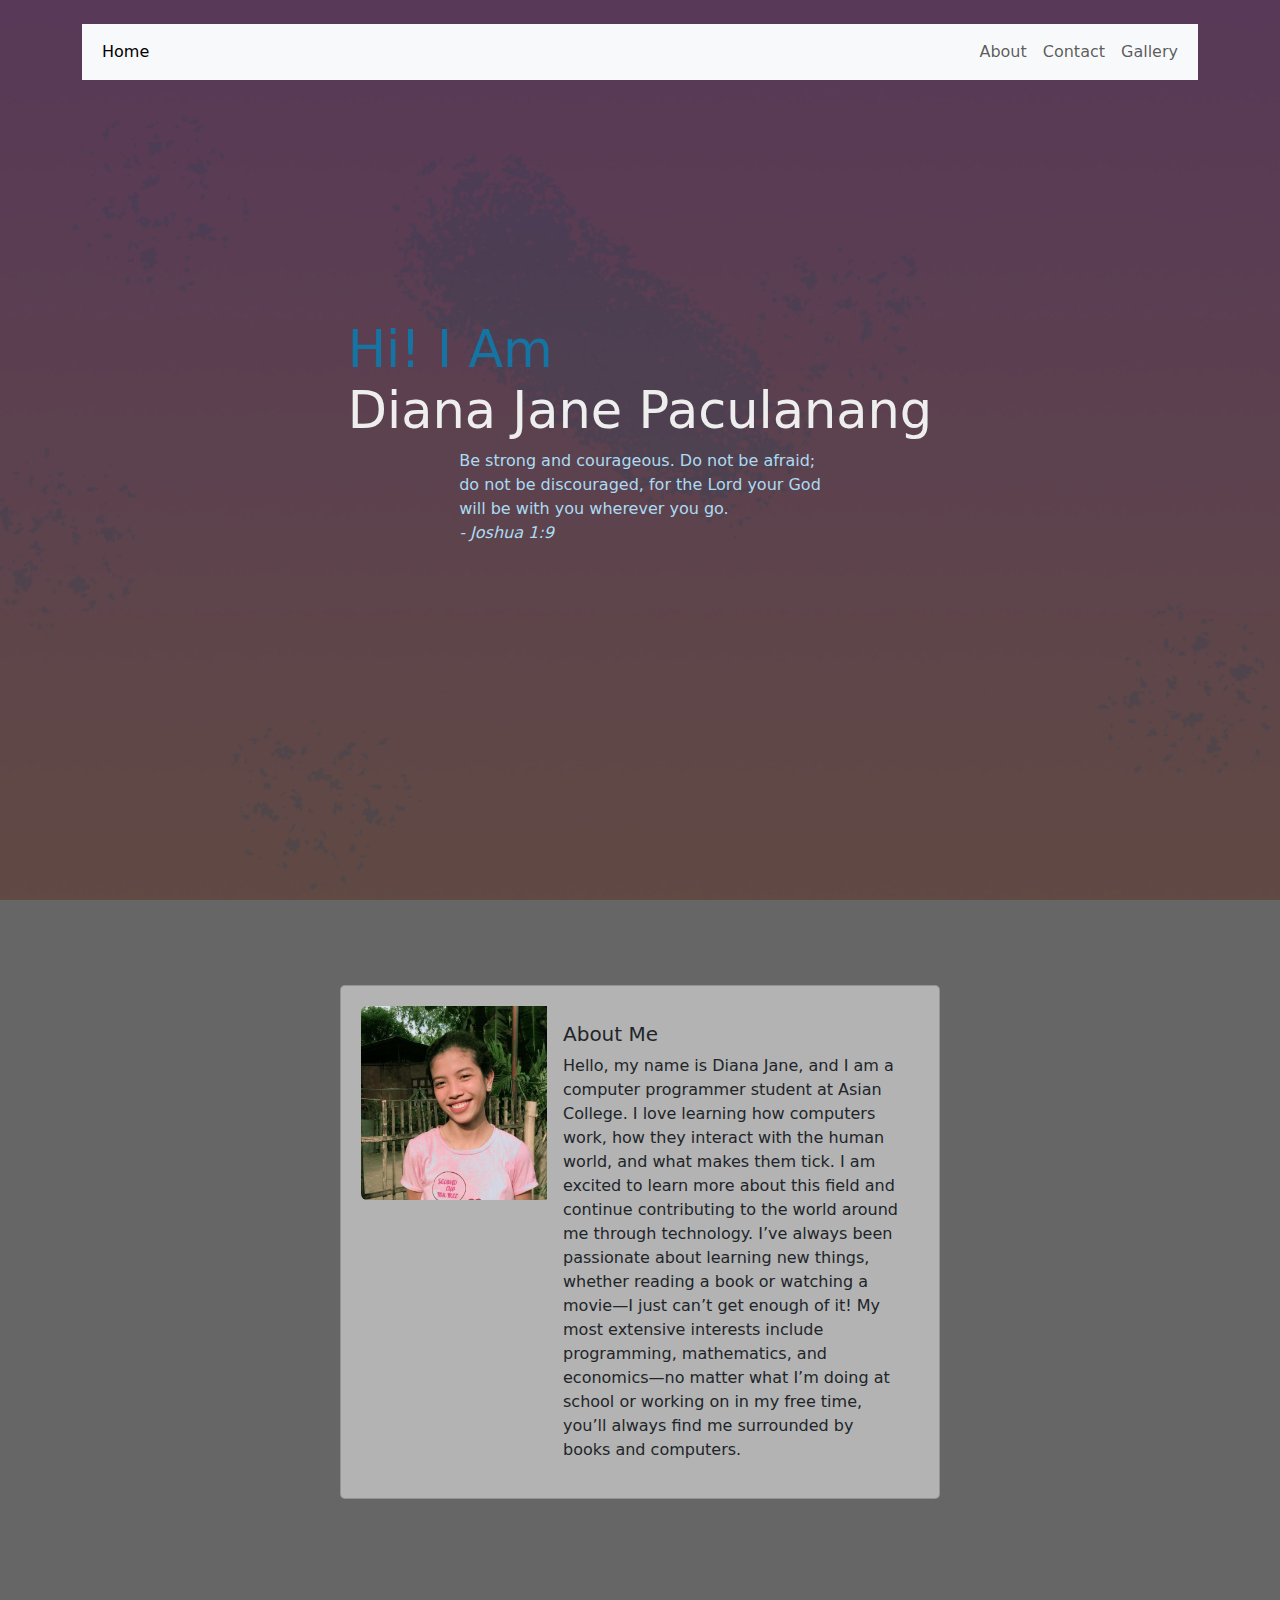
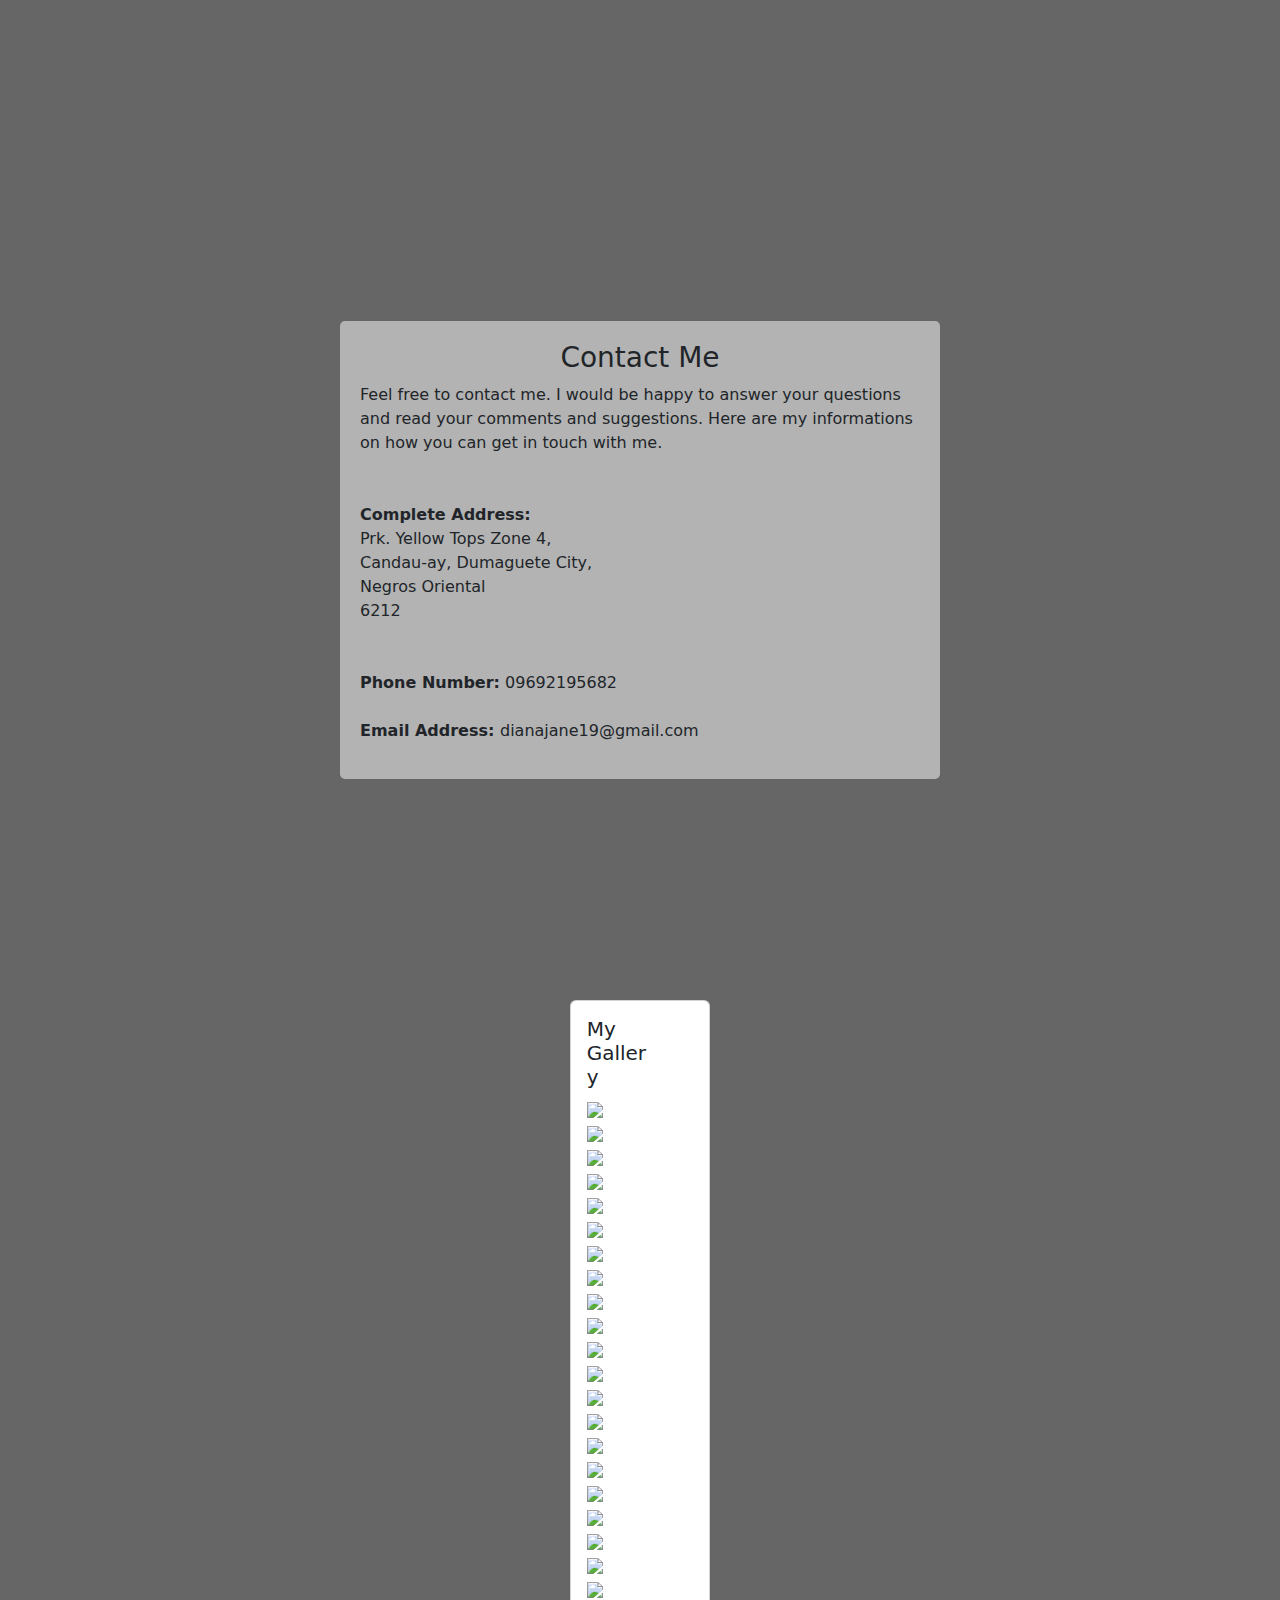
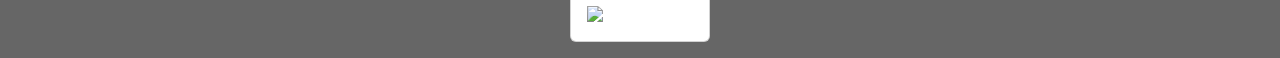
==== index.html @ 033ce465 "Add files via upload" ====
<!DOCTYPE html>
<html>
<head>
	<title></title>
	<link rel="stylesheet" href="https://cdn.jsdelivr.net/npm/bootstrap@5.3.0-alpha1/dist/css/bootstrap.min.css">
	<link rel="stylesheet"  href="style.css">

</head>
<body class="body-home">

	<div class="black-fill"><br />

		<div class="container">
			<nav class="navbar navbar-expand-lg bg-body-tertiary"
			id="homeNav">
  <div class="container-fluid">
    <div class="collapse navbar-collapse" id="navbarSupportedContent">
      <ul class="navbar-nav me-auto mb-2 mb-lg-0">
        <li class="nav-item">
          <a class="nav-link active" aria-current="page" href="index.html">Home</a>
        </li>
    </ul>
    <ul class="navbar-nav me-right mb-2 mb-lg-0">
		<li class="nav-item">
          <a class="nav-link" href="#about">About</a>
        </li>
		<li class="nav-item">
          <a class="nav-link" href="#contact">Contact</a>
        </li>
    	<li class="nav-item">
          <a class="nav-link" href="#gallery">Gallery</a>
        </li>
     
    </ul>

         
         </div>
  </div>
</nav>
<section class="welcome-text d-flex justify-content-center align-items-center flex-column ">
	
	<h4><n style="color:#1574a2;">Hi! I Am</n><br> Diana Jane Paculanang</h4>
	<p>Be strong and courageous. Do not be afraid; <br>do not be discouraged, for the Lord your God <br>will be with you wherever you go. <br> <i>- Joshua 1:9</i></p>
	
</section>

<section id="about" 
		class="d-flex justify-content-center align-items-center flex-column ">

				<div class="card mb-3 card-1" >
					  <div class="row g-0">
					    <div class="col-md-4">
					      <img src="d.jpg" class="img-fluid rounded-start" >
					    </div>
					    <div class="col-md-8">
					      <div class="card-body">
					        <h5 class="card-title">About Me</h5>
					        <p class="card-text">Hello, my name is Diana Jane, and I am a computer programmer student at Asian College.

I love learning how computers work, how they interact with the human world, and what makes them tick. I am excited to learn more about this field and continue contributing to the world around me through technology.

I’ve always been passionate about learning new things, whether reading a book or watching a movie—I just can’t get enough of it! My most extensive interests include programming, mathematics, and economics—no matter what I’m doing at school or working on in my free time, you’ll always find me surrounded by books and computers.</i></p>
					      
					      </div>
					    </div>
					  </div>
					</div>
	</section>

<section id="contact" 
	class="d-flex justify-content-center align-items-center flex-column ">

	<form>
		<h3>Contact Me</h3>
		<p1> Feel free to contact me. I would be happy to answer your questions and read your comments and suggestions. Here are my informations on how you can get in touch with me.<br> <br></p1>
		&nbsp;
		<br>

		<p><b>Complete Address: </b><br>Prk. Yellow Tops Zone 4,<br>Candau-ay, Dumaguete City,<br> Negros Oriental<br> 6212<br> <br>
<br><b>Phone Number:</b> 09692195682<br><br>
<b>Email Address: </b>dianajane19@gmail.com</p>
			  
	</form>
	
</section>



<section id="gallery" 
		class="d-flex justify-content-center align-items-center flex-column ">

				<div class="card mb-3 card-1" >
					  <div class="row g-0">
					    <div class="col-md-8">
					      <div class="card-body">
					        <h5 class="card-title">My Gallery</h5>
					        <div class="image">
          <img src="p1.jpg">
        </div>

        <div class="image">
          <img src="p1.jpg">
        </div>

        <div class="image">
          <img src="p2.jpg">
        </div>

        <div class="image">
          <img src="p3.jpg">
        </div>

        <div class="image">
          <img src="p4.jpg">
        </div>

        <div class="image">
          <img src="p5.jpg">
        </div>

        <div class="image">
          <img src="p6.jpg">
        </div>


        <div class="image">
          <img src="p7.jpg">
        </div>

        <div class="image">
          <img src="p8.jpg">
        </div>

        <div class="image">
          <img src="p9.jpg">
        </div>


        <div class="image">
          <img src="p10.jpg">
        </div>

        <div class="image">
          <img src="p11.jpg">
        </div>

        <div class="image">
          <img src="p12.jpg">
        </div>

        <div class="image">
          <img src="p13.jpg">
        </div>

        <div class="image">
          <img src="p14.jpg">
        </div>

        <div class="image">
          <img src="p15.jpg">
        </div>

        <div class="image">
          <img src="p16.jpg">
        </div>

        <div class="image">
          <img src="p17.jpg">
        </div>

        <div class="image">
          <img src="p18.jpg">
        </div>

        <div class="image">
          <img src="p19.jpg">
        </div>

        <div class="image">
          <img src="p20.jpg">
        </div>

        <div class="image">
          <img src="p21.jpg">
        </div>
					      
					      </div>
					    </div>
					  </div>
					</div>
	</section>




	
		</div>
		
	</div>
	<script src="	https://cdn.jsdelivr.net/npm/bootstrap@5.3.0-alpha1/dist/js/bootstrap.bundle.min.js"></script>

</body>
</html>
---- style.css ----
.body-home , .body-login{
	background-image: url('diane.png');
	background-size: cover ;
	background-attachment: fixed;
}
.black-fill{
	background: rgba(0,0,0, 0.6);
	min-height: 100vh;
}
#homeNav {
	background-color:#023952;

}
.welcome-text{
	min-height: 80vh;
	border-radius: 10px;
}
.welcome-text img{
	width: 200px;

}
.welcome-text h4{
	color: #eee;
	font-size: 51px;
}

.welcome-text p{
	color:#Abdbf2;
	margin-left: 0px;
}
#about{
	min-height: 100vh;
}

#about .card-1 {
max-width: 600px;
width: 90%;
background: rgba(255,255,255, 0.5) ;
padding: 20px;
border-radius: 5px;

}
#contact{
	min-height: 100vh;
}
#contact form{
	max-width: 600px;
	width:90%;
	background: rgba(255,255,255, 0.5) ;
	padding: 20px;
	border-radius: 5px;

}
#contact form h3{
	text-align: center;
}
textarea{
	resize: none;
}
.login{
max-width: 500px;
width: 90%;
background: rgba(255,255,255, 0.5) ;
padding: 10px;
border-radius: 10px;
}
.login h3{
	text-align: center;
	font-size: 50px;
}

.w-450 {
	width: 450px;
}
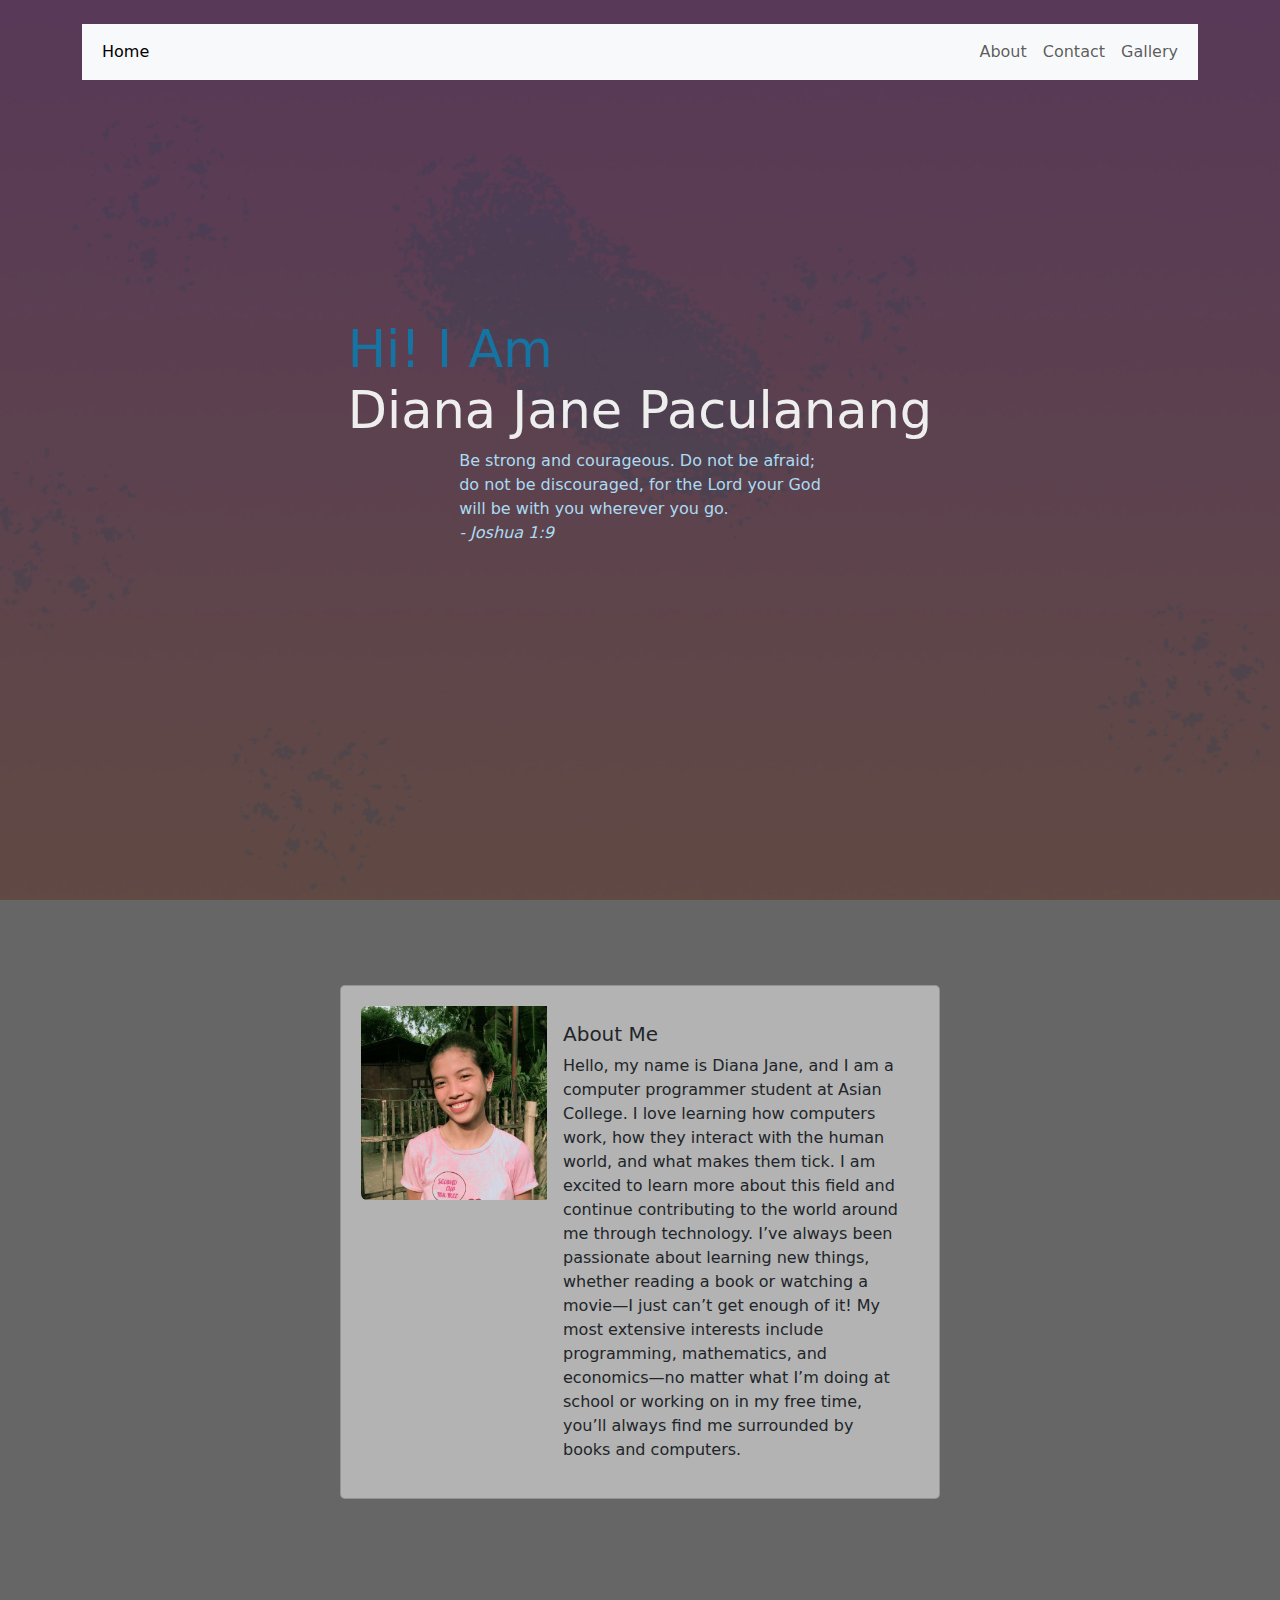
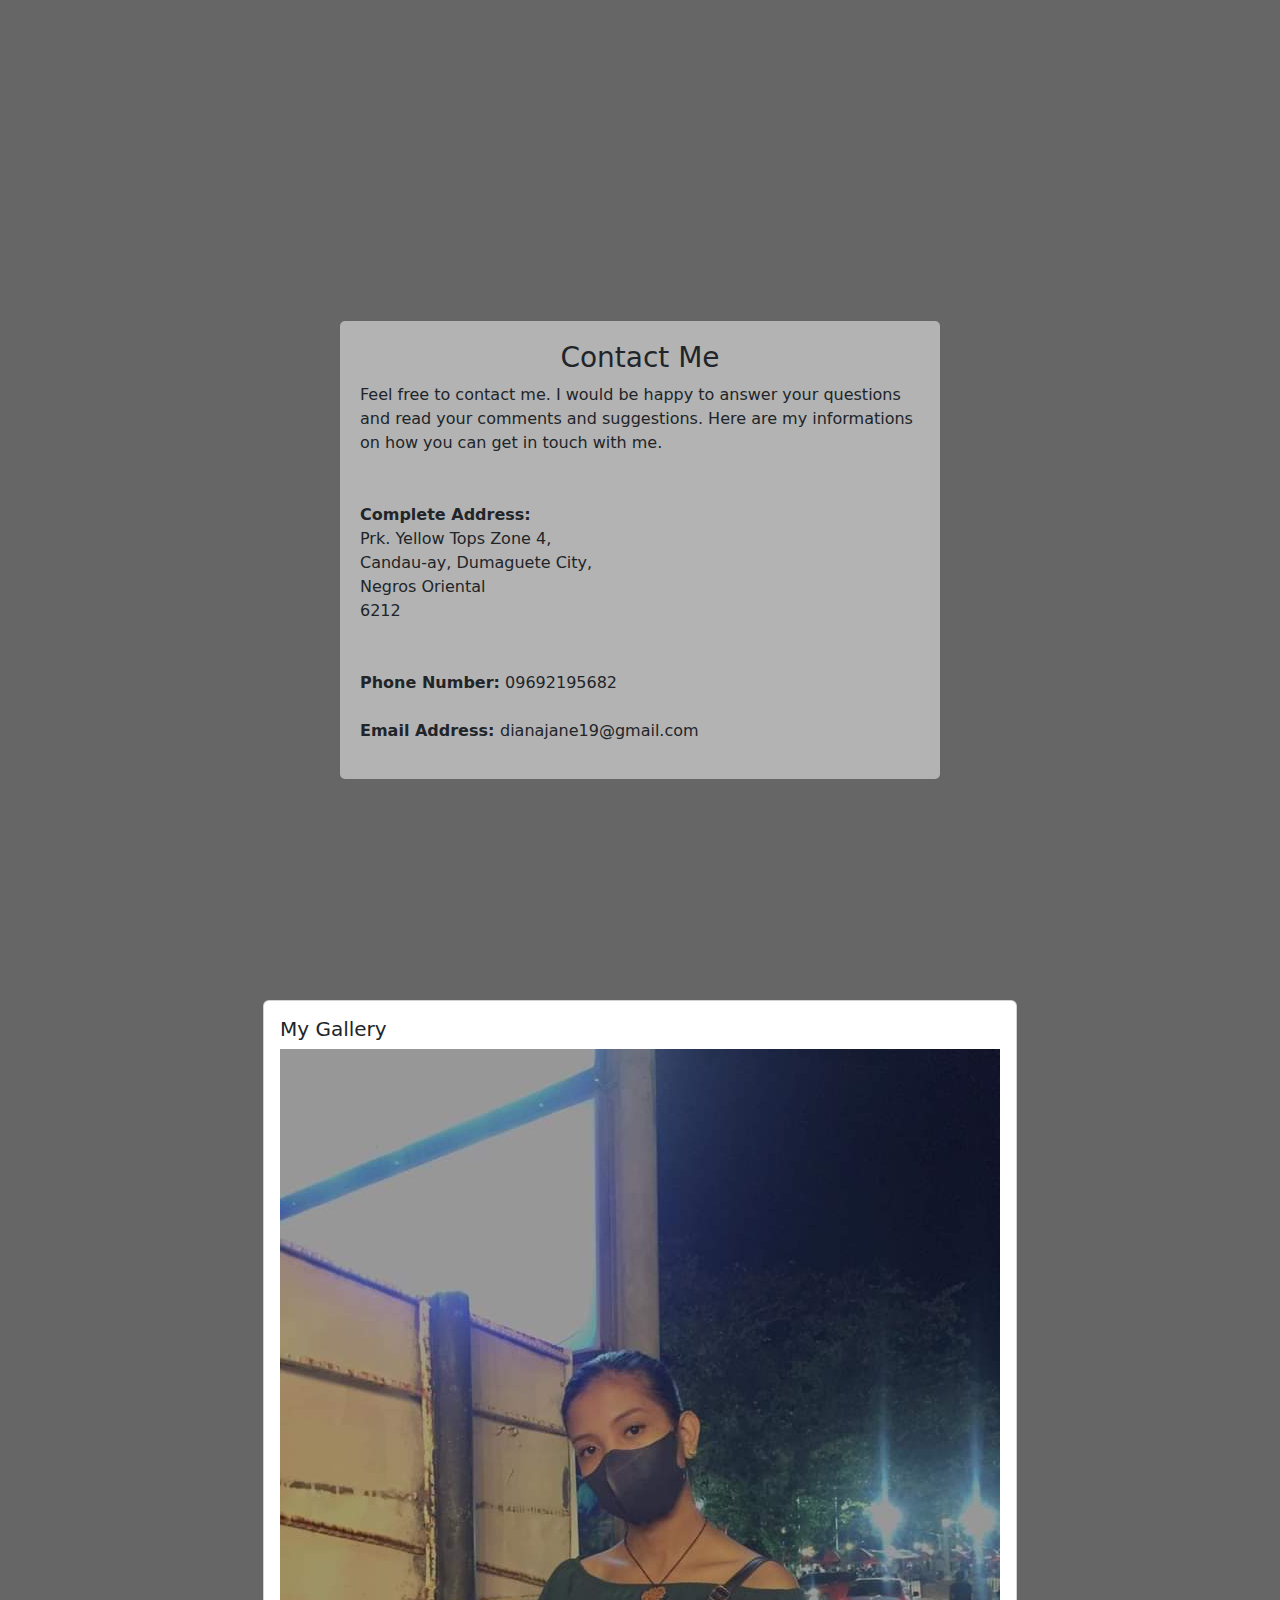
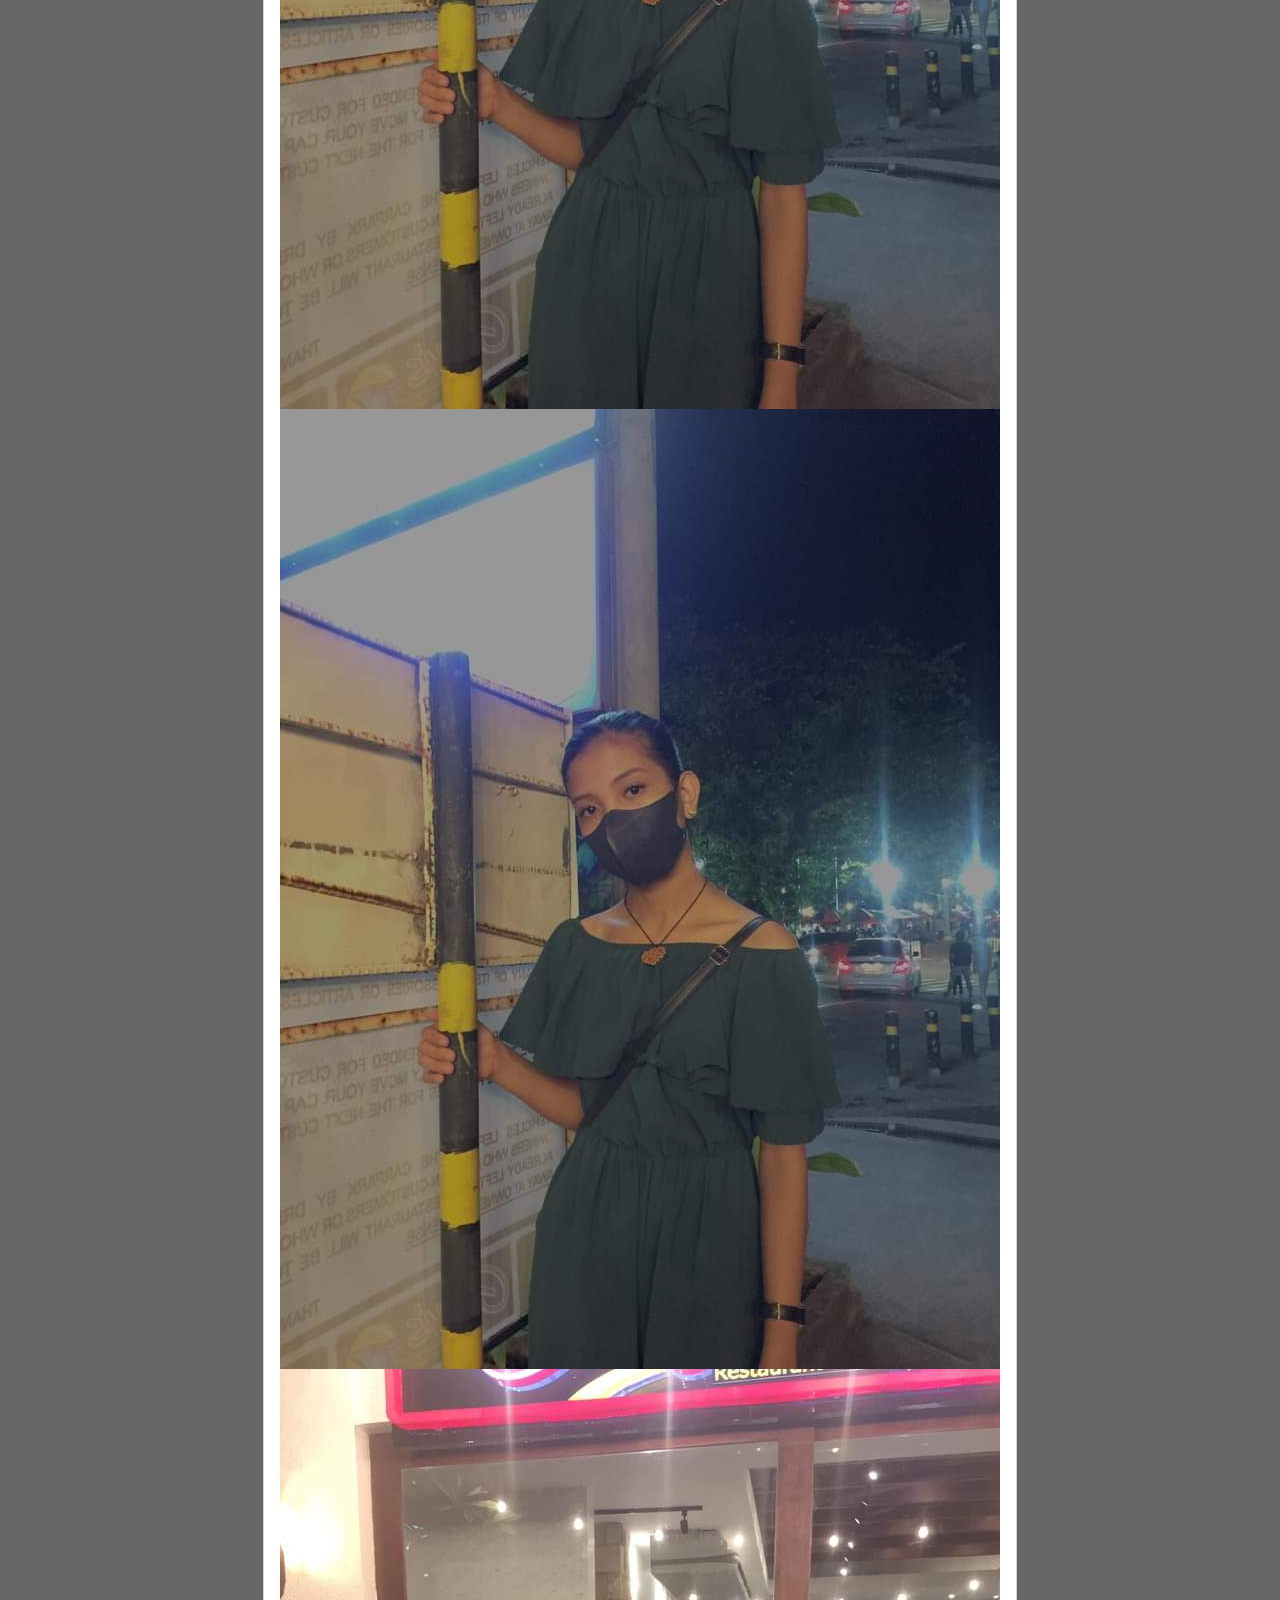
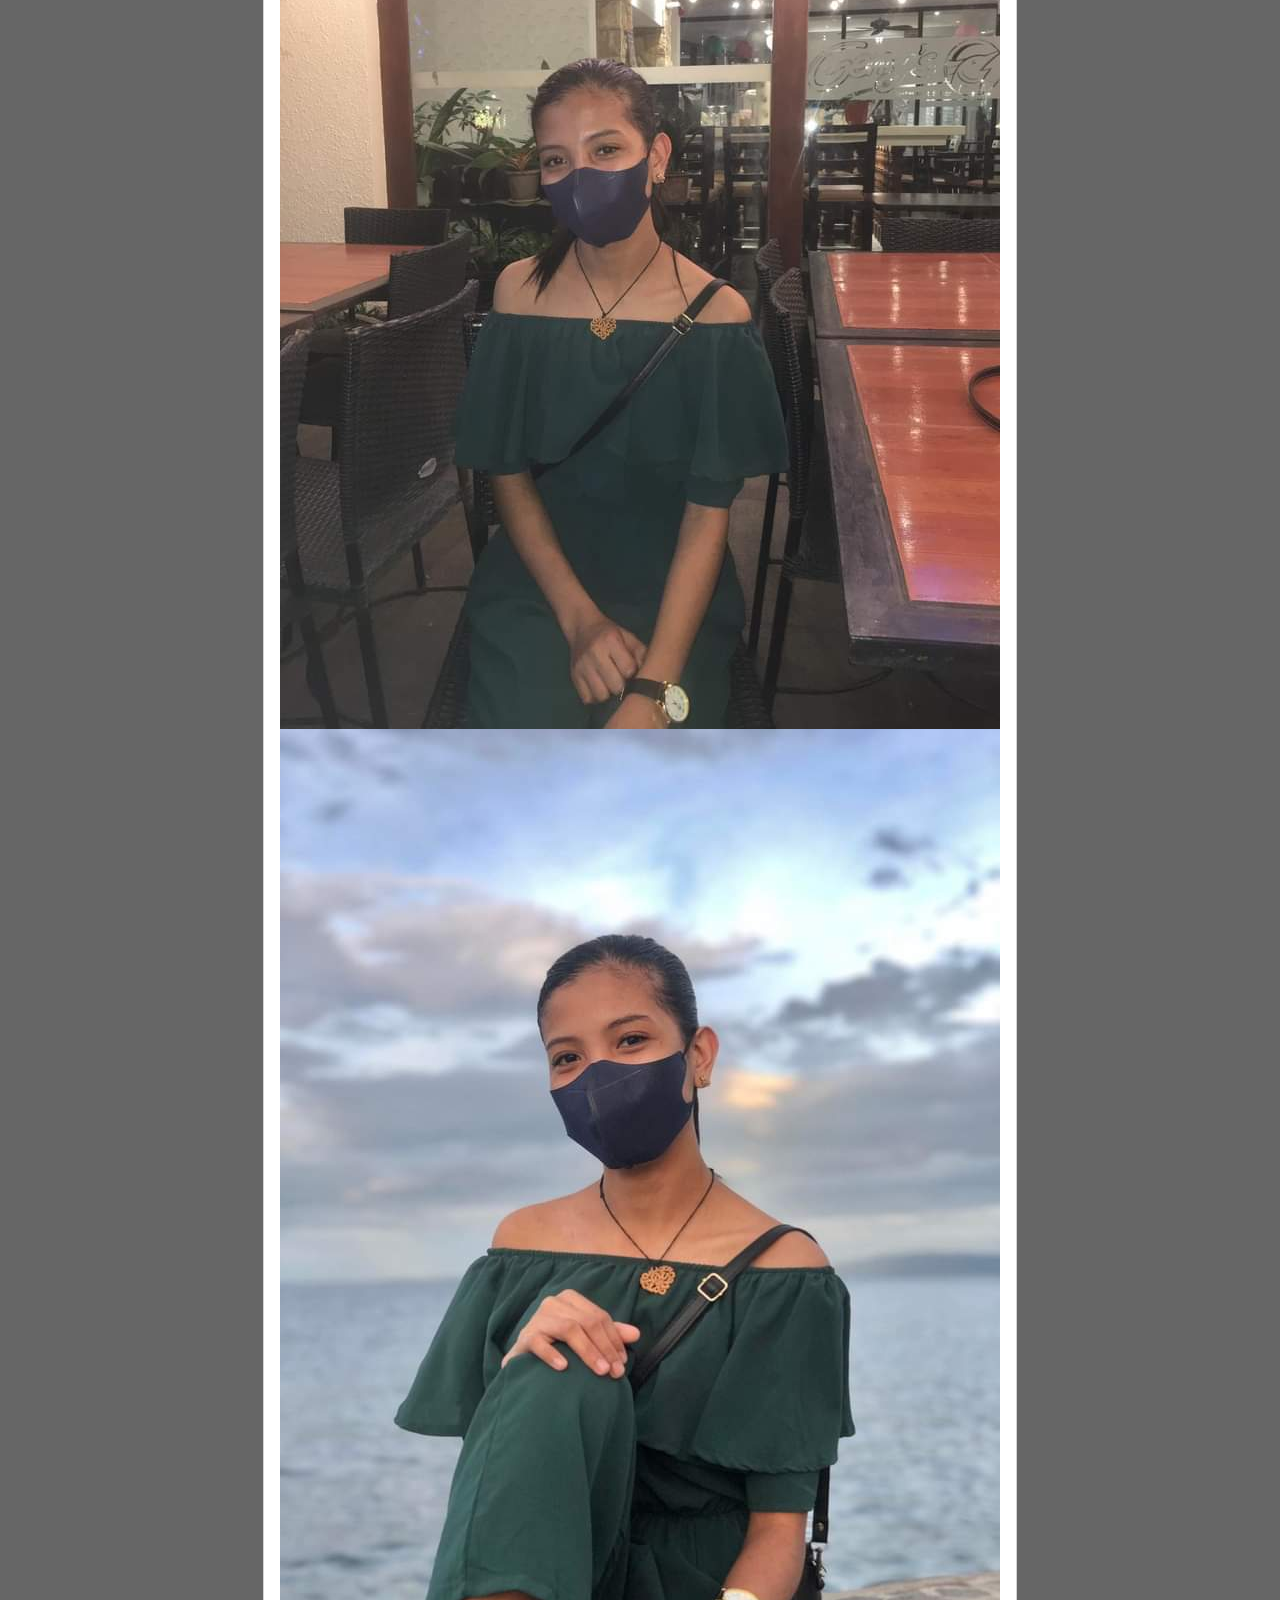
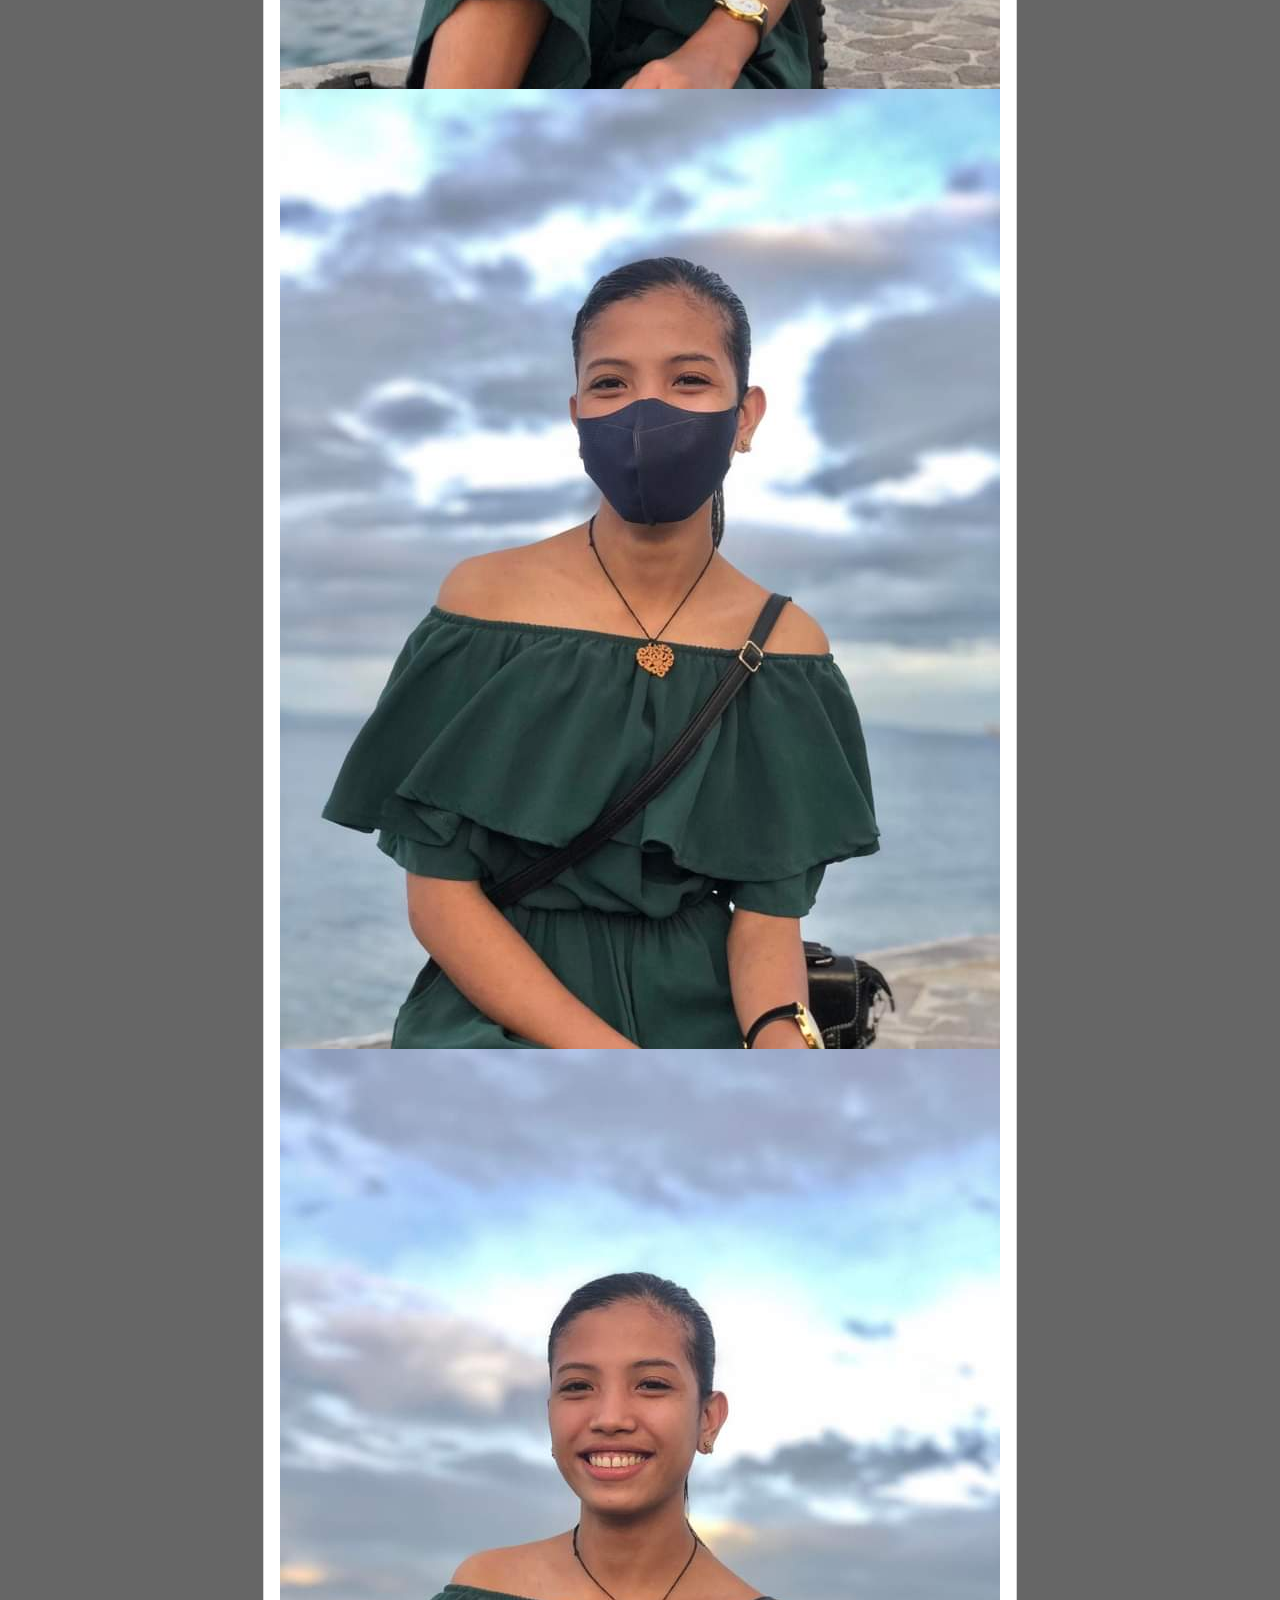
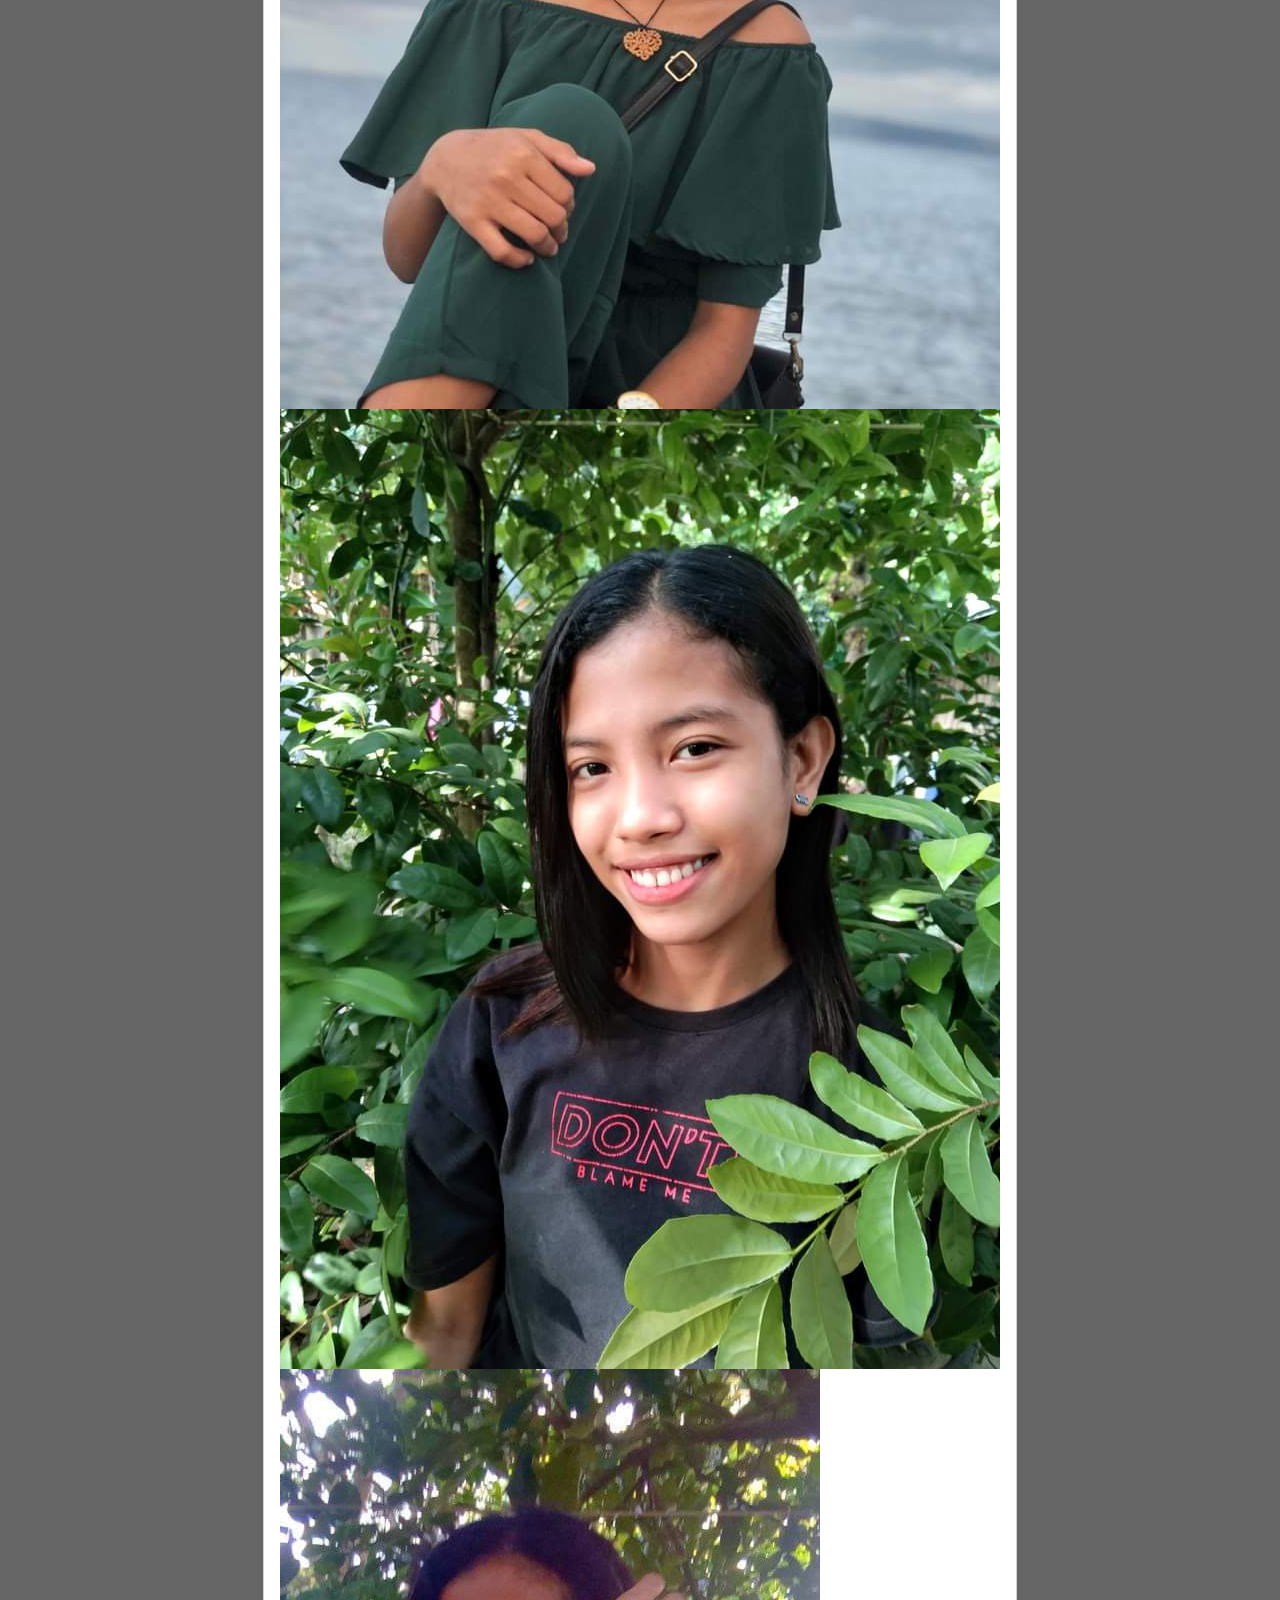
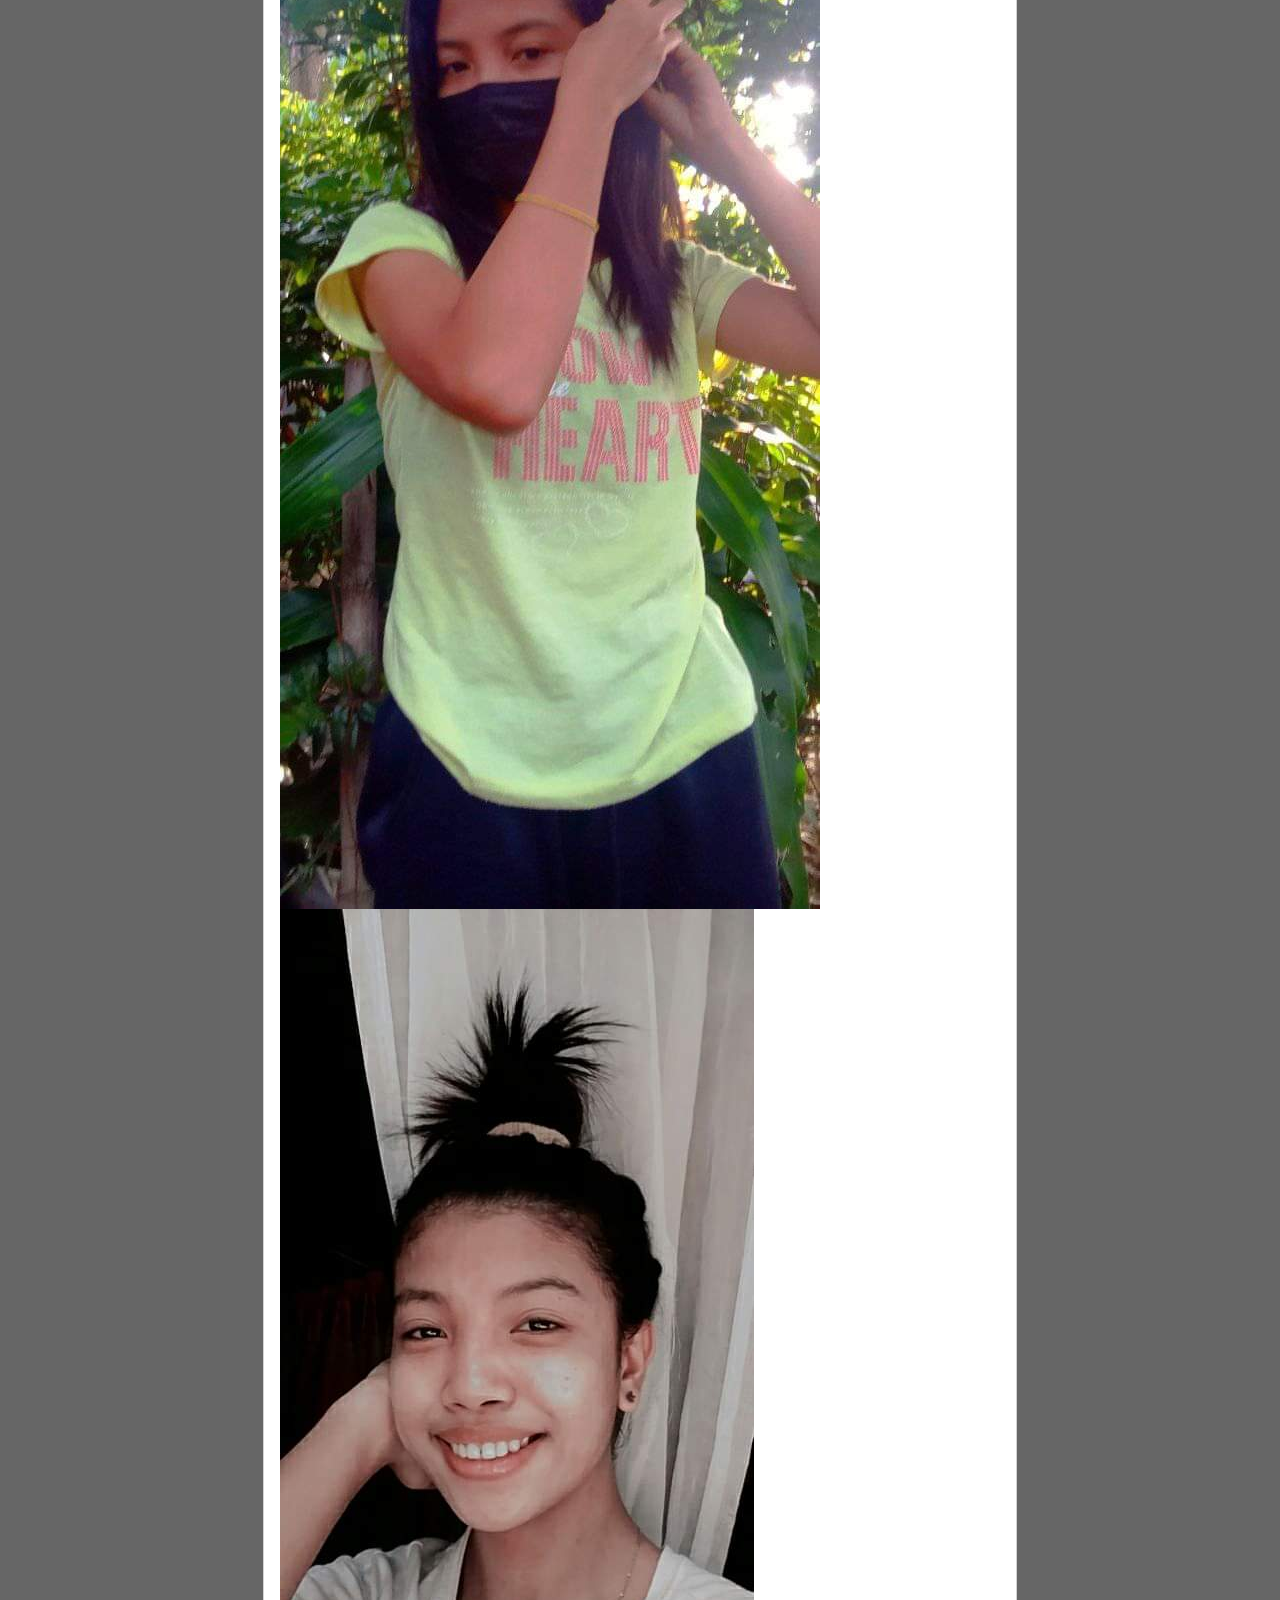
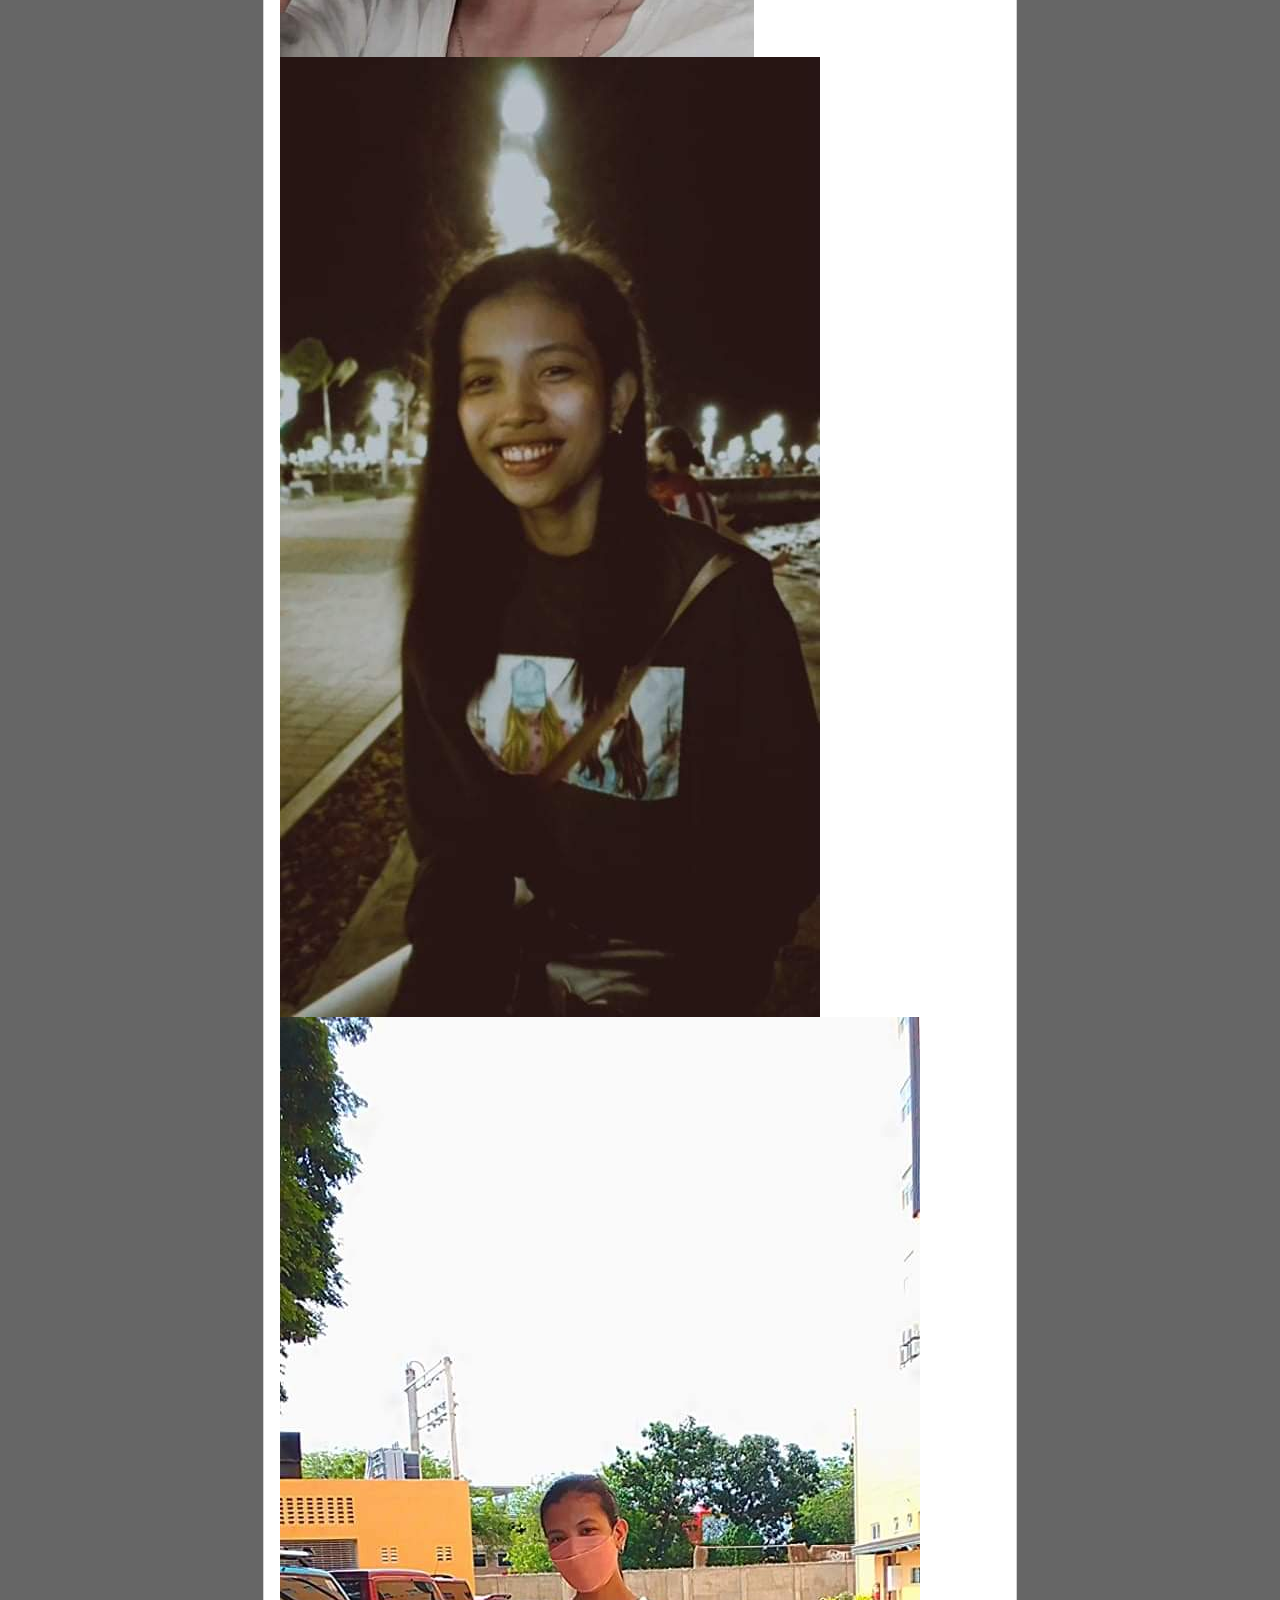
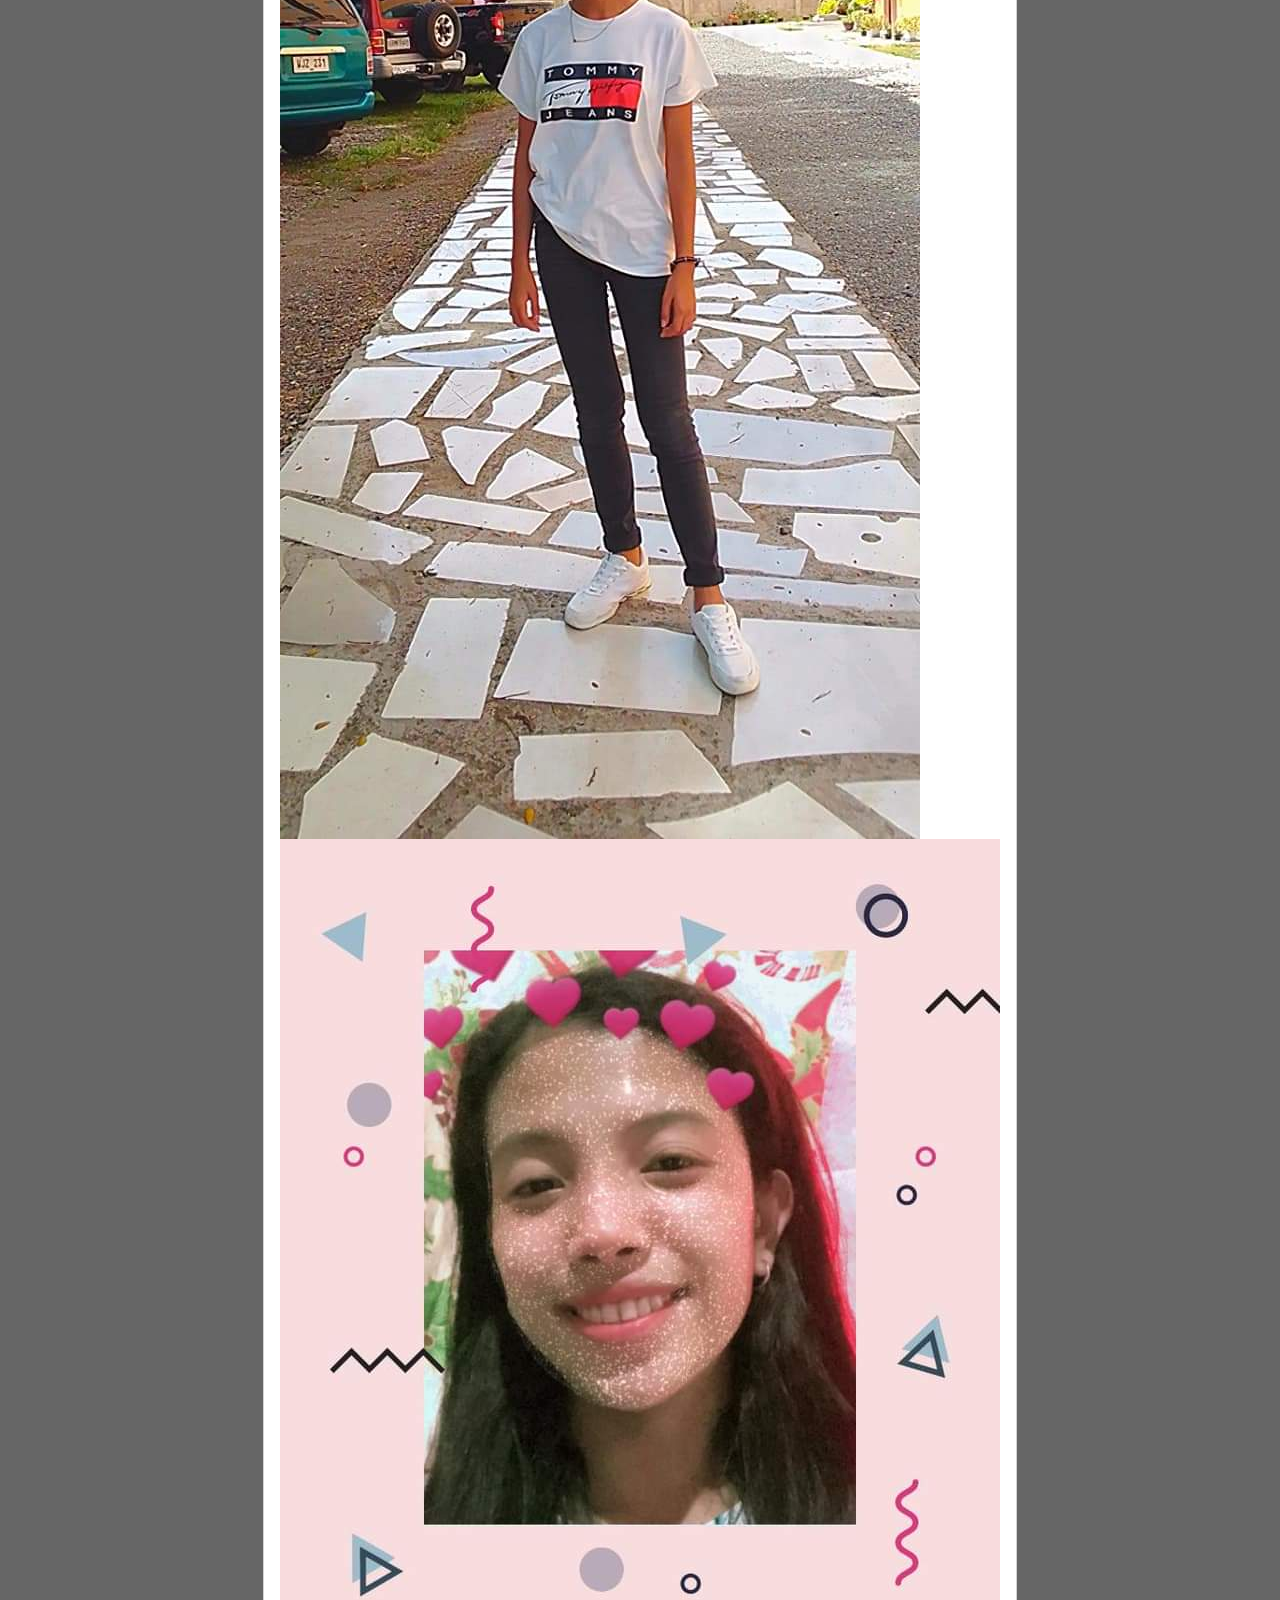
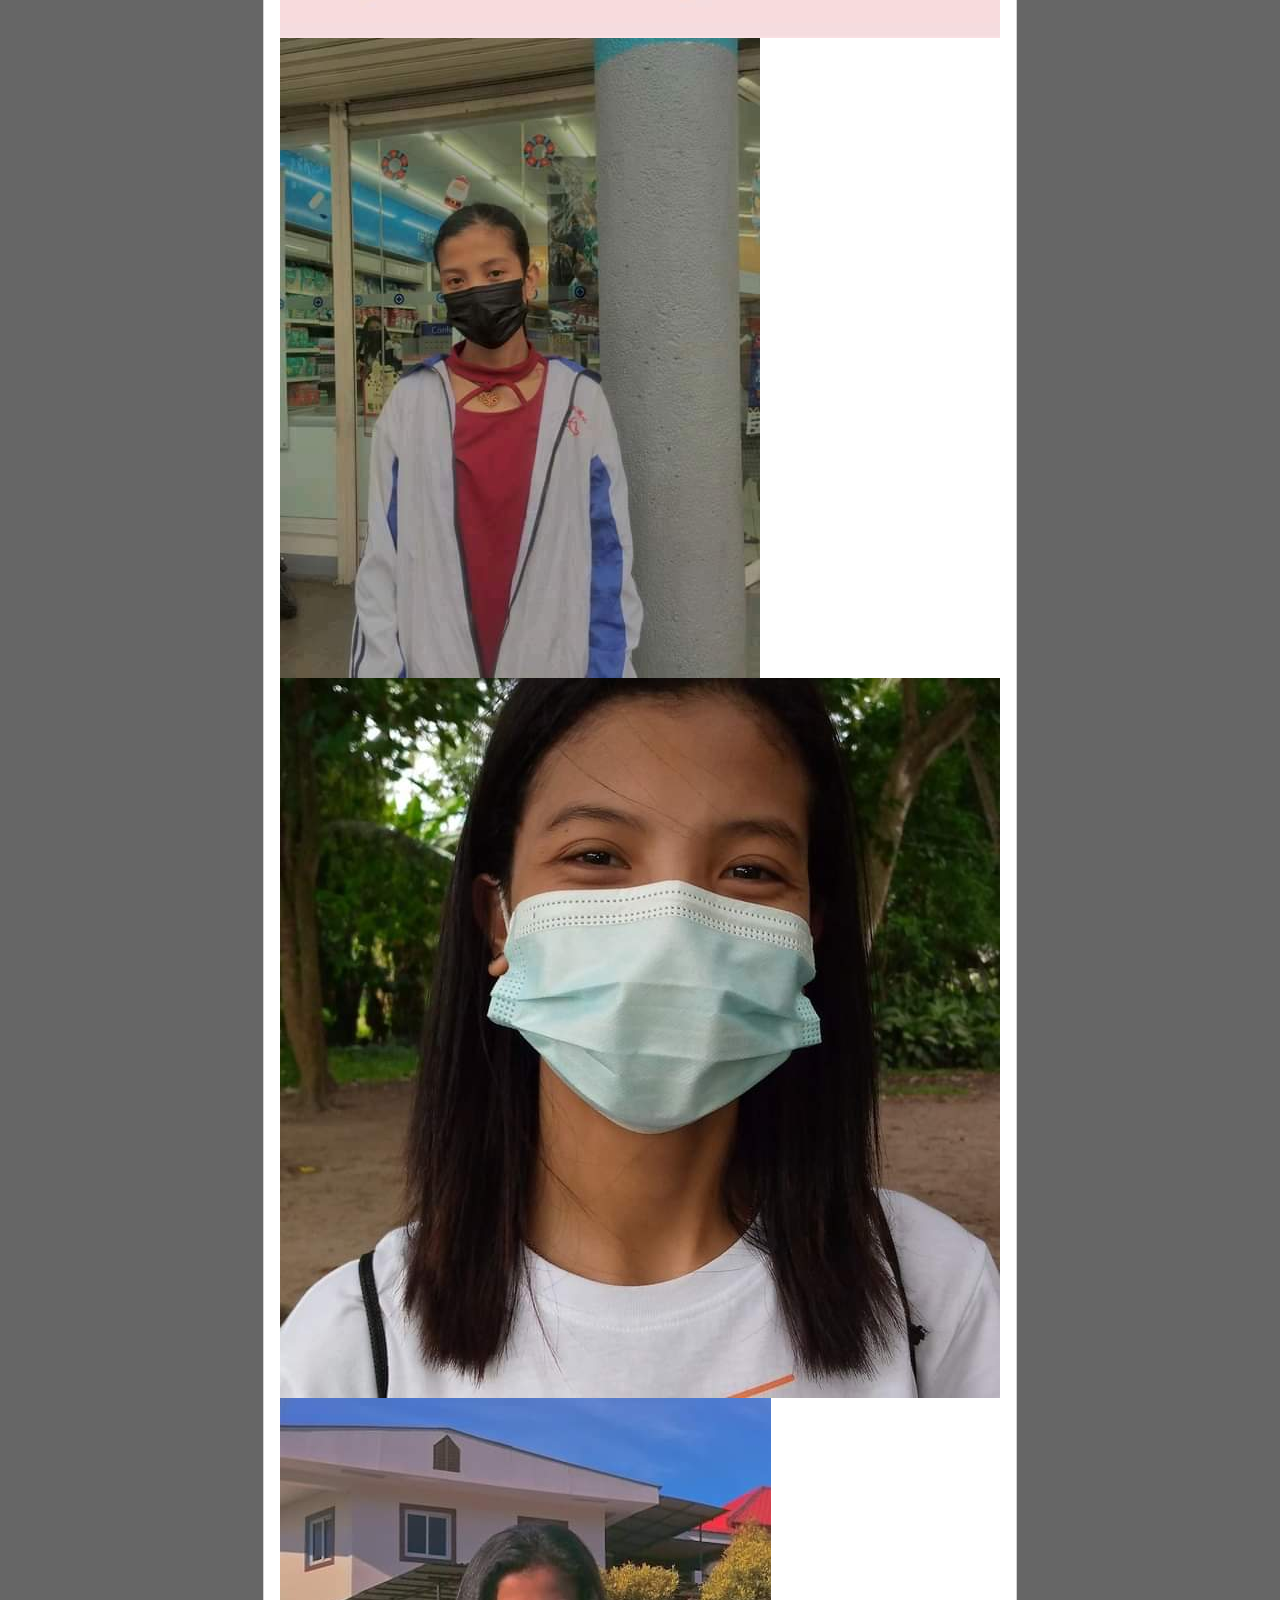
==== commit 23bf75c3: "Add files via upload" ====
--- a/index.html
+++ b/index.html
@@ -95,93 +95,93 @@
 					      <div class="card-body">
 					        <h5 class="card-title">My Gallery</h5>
 					        <div class="image">
-          <img src="p1.jpg">
-        </div>
-
-        <div class="image">
-          <img src="p1.jpg">
-        </div>
-
-        <div class="image">
-          <img src="p2.jpg">
-        </div>
-
-        <div class="image">
-          <img src="p3.jpg">
-        </div>
-
-        <div class="image">
-          <img src="p4.jpg">
-        </div>
-
-        <div class="image">
-          <img src="p5.jpg">
-        </div>
-
-        <div class="image">
-          <img src="p6.jpg">
-        </div>
-
-
-        <div class="image">
-          <img src="p7.jpg">
-        </div>
-
-        <div class="image">
-          <img src="p8.jpg">
-        </div>
-
-        <div class="image">
-          <img src="p9.jpg">
-        </div>
-
-
-        <div class="image">
-          <img src="p10.jpg">
-        </div>
-
-        <div class="image">
-          <img src="p11.jpg">
-        </div>
-
-        <div class="image">
-          <img src="p12.jpg">
-        </div>
-
-        <div class="image">
-          <img src="p13.jpg">
-        </div>
-
-        <div class="image">
-          <img src="p14.jpg">
-        </div>
-
-        <div class="image">
-          <img src="p15.jpg">
-        </div>
-
-        <div class="image">
-          <img src="p16.jpg">
-        </div>
-
-        <div class="image">
-          <img src="p17.jpg">
-        </div>
-
-        <div class="image">
-          <img src="p18.jpg">
-        </div>
-
-        <div class="image">
-          <img src="p19.jpg">
-        </div>
-
-        <div class="image">
-          <img src="p20.jpg">
-        </div>
-
-        <div class="image">
-          <img src="p21.jpg">
+          <img src="P1.jpg">
+        </div>
+
+        <div class="image">
+          <img src="P1.jpg">
+        </div>
+
+        <div class="image">
+          <img src="P2.jpg">
+        </div>
+
+        <div class="image">
+          <img src="P3.jpg">
+        </div>
+
+        <div class="image">
+          <img src="P4.jpg">
+        </div>
+
+        <div class="image">
+          <img src="P5.jpg">
+        </div>
+
+        <div class="image">
+          <img src="P6.jpg">
+        </div>
+
+
+        <div class="image">
+          <img src="P7.jpg">
+        </div>
+
+        <div class="image">
+          <img src="P8.jpg">
+        </div>
+
+        <div class="image">
+          <img src="P9.jpg">
+        </div>
+
+
+        <div class="image">
+          <img src="P10.jpg">
+        </div>
+
+        <div class="image">
+          <img src="P11.jpg">
+        </div>
+
+        <div class="image">
+          <img src="P12.jpg">
+        </div>
+
+        <div class="image">
+          <img src="P13.jpg">
+        </div>
+
+        <div class="image">
+          <img src="P14.jpg">
+        </div>
+
+        <div class="image">
+          <img src="P15.jpg">
+        </div>
+
+        <div class="image">
+          <img src="P16.jpg">
+        </div>
+
+        <div class="image">
+          <img src="P17.jpg">
+        </div>
+
+        <div class="image">
+          <img src="P18.jpg">
+        </div>
+
+        <div class="image">
+          <img src="P19.jpg">
+        </div>
+
+        <div class="image">
+          <img src="P20.jpg">
+        </div>
+
+        <div class="image">
+          <img src="P21.jpg">
         </div>
 					      
 					      </div>
@@ -200,4 +200,4 @@
 	<script src="	https://cdn.jsdelivr.net/npm/bootstrap@5.3.0-alpha1/dist/js/bootstrap.bundle.min.js"></script>
 
 </body>
-</html>+</html>
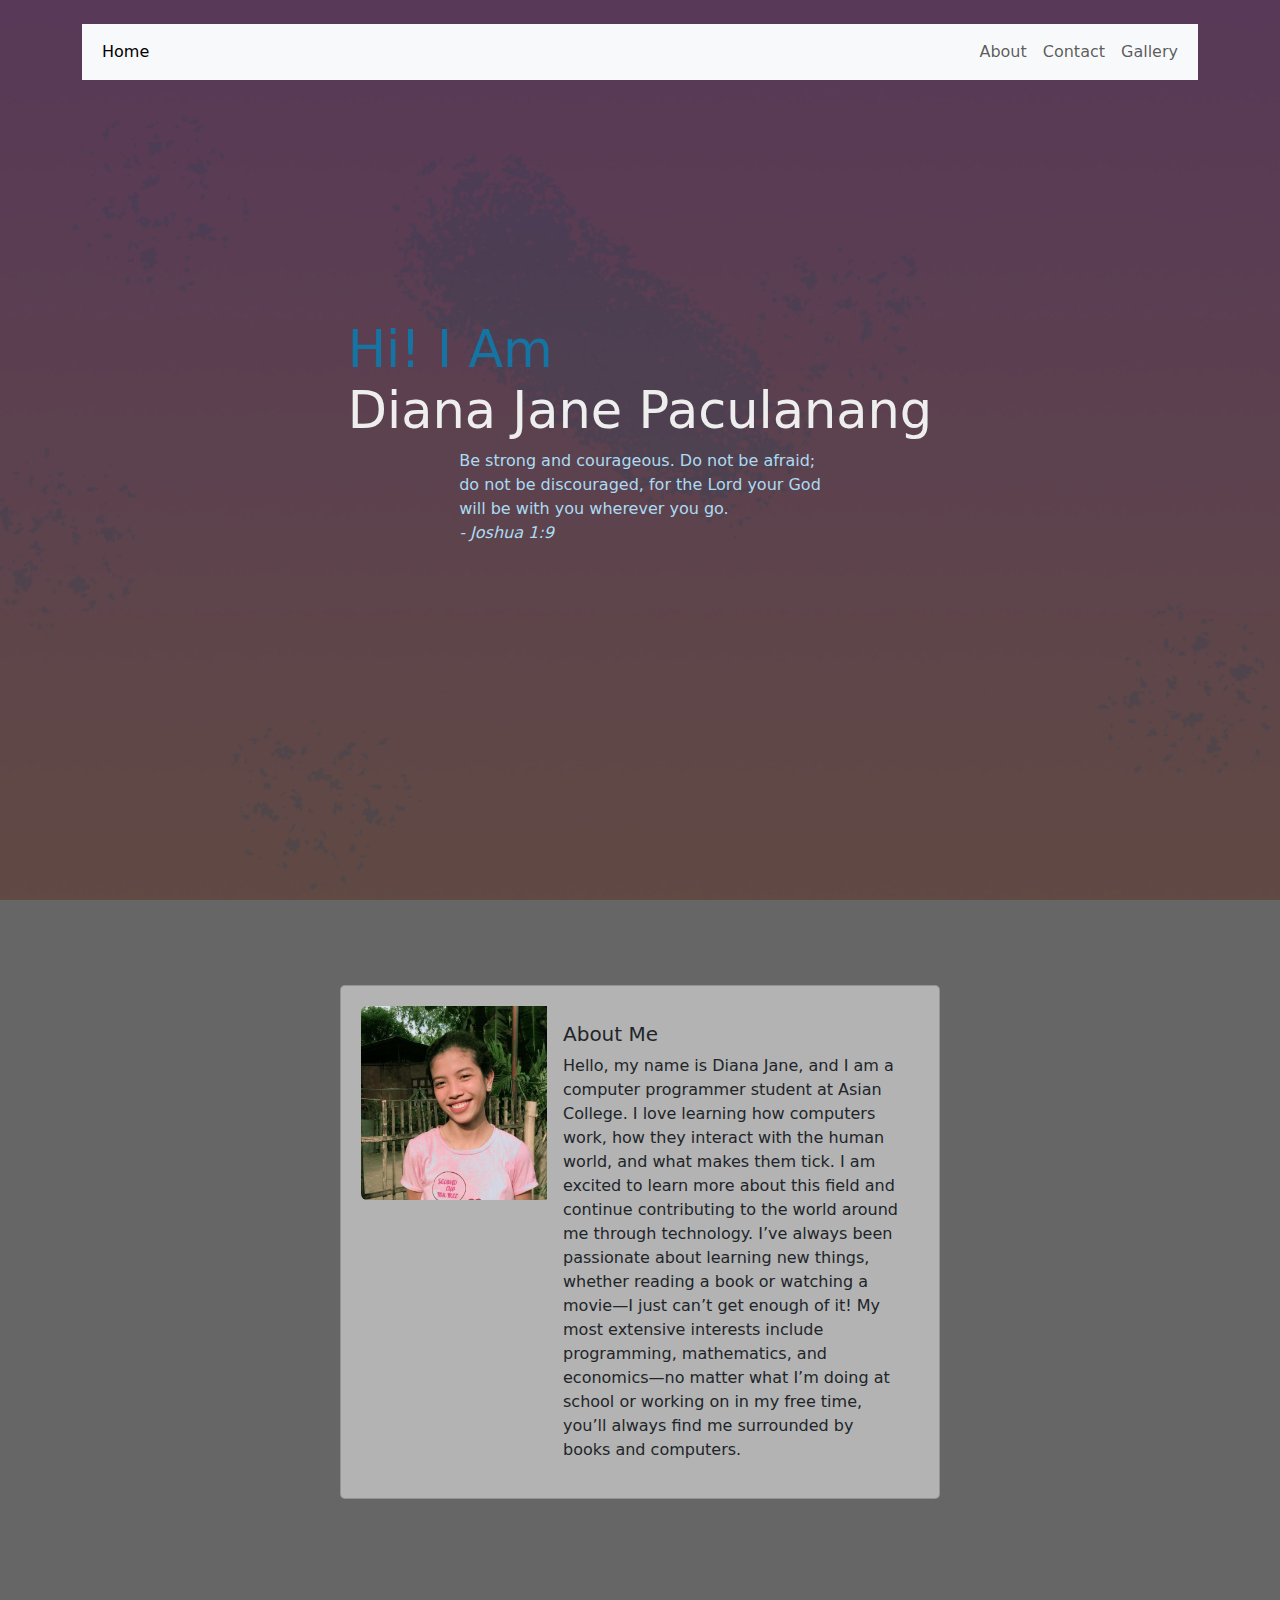
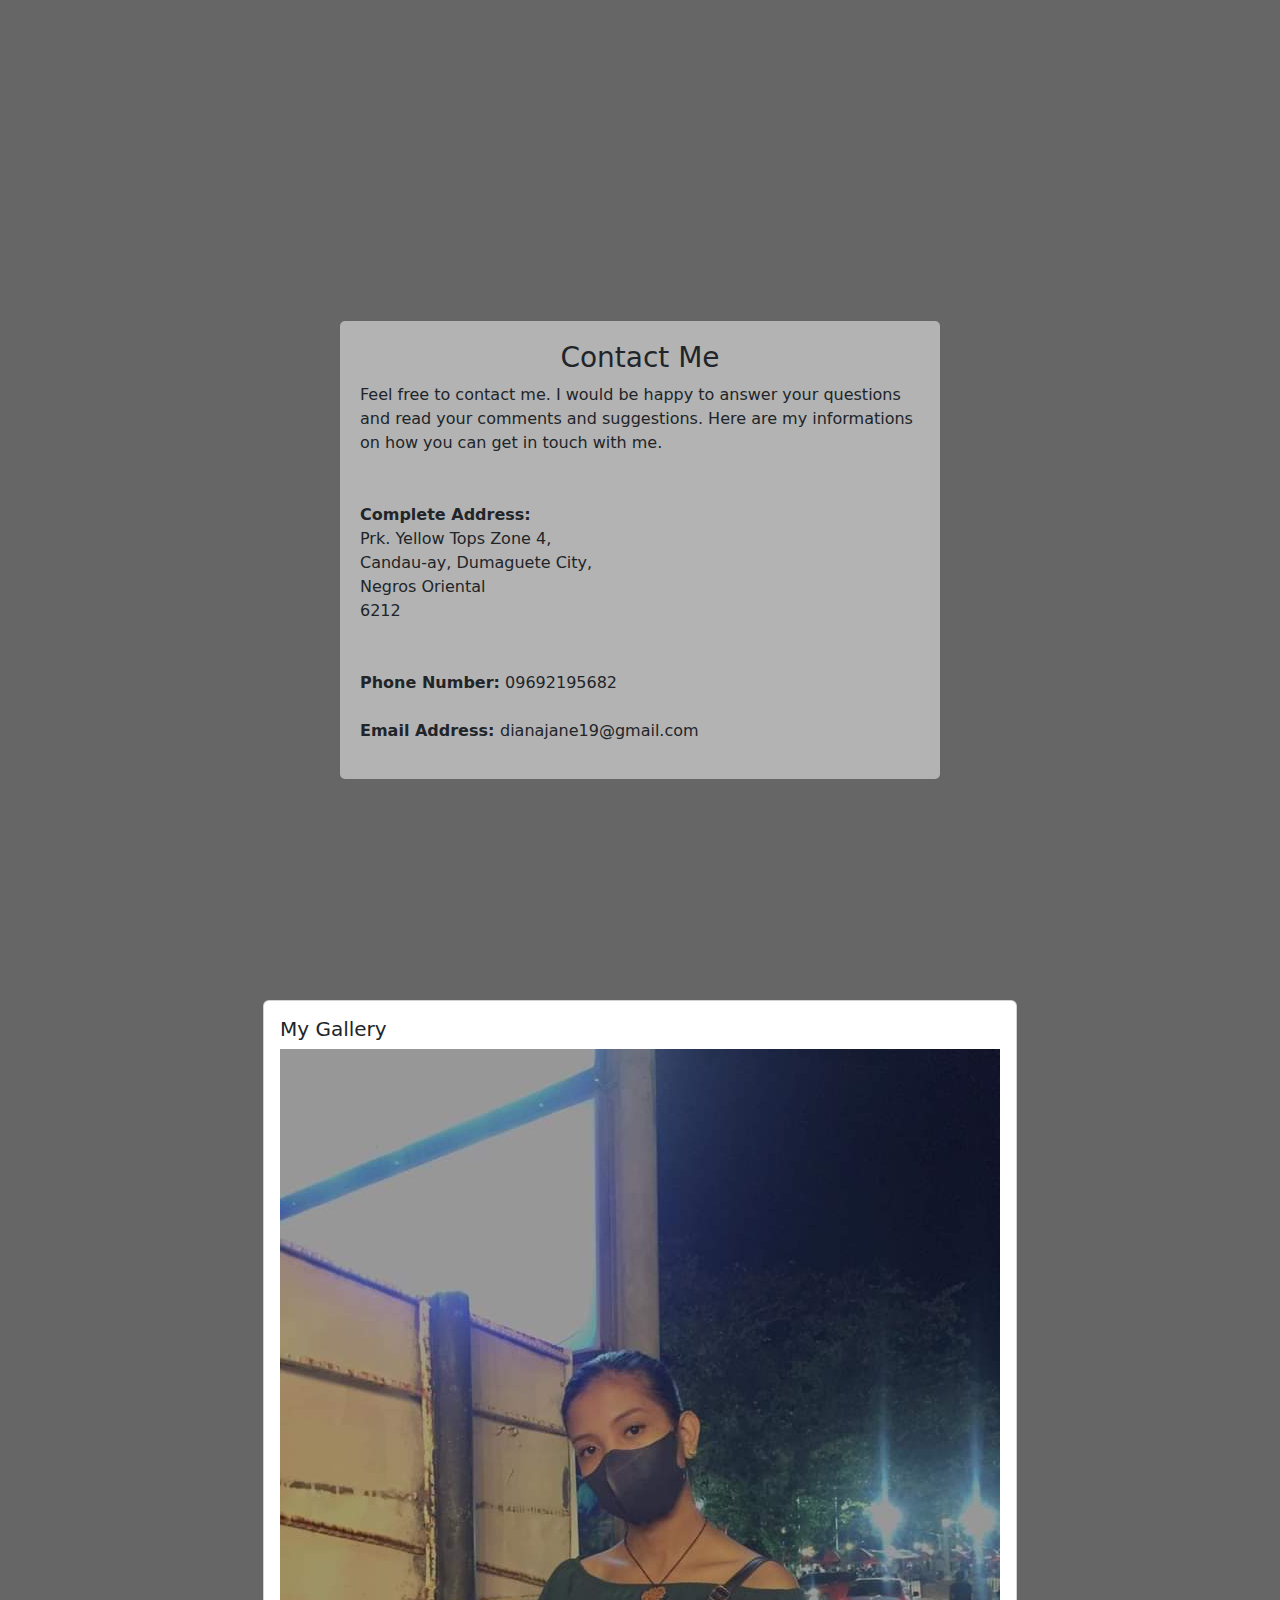
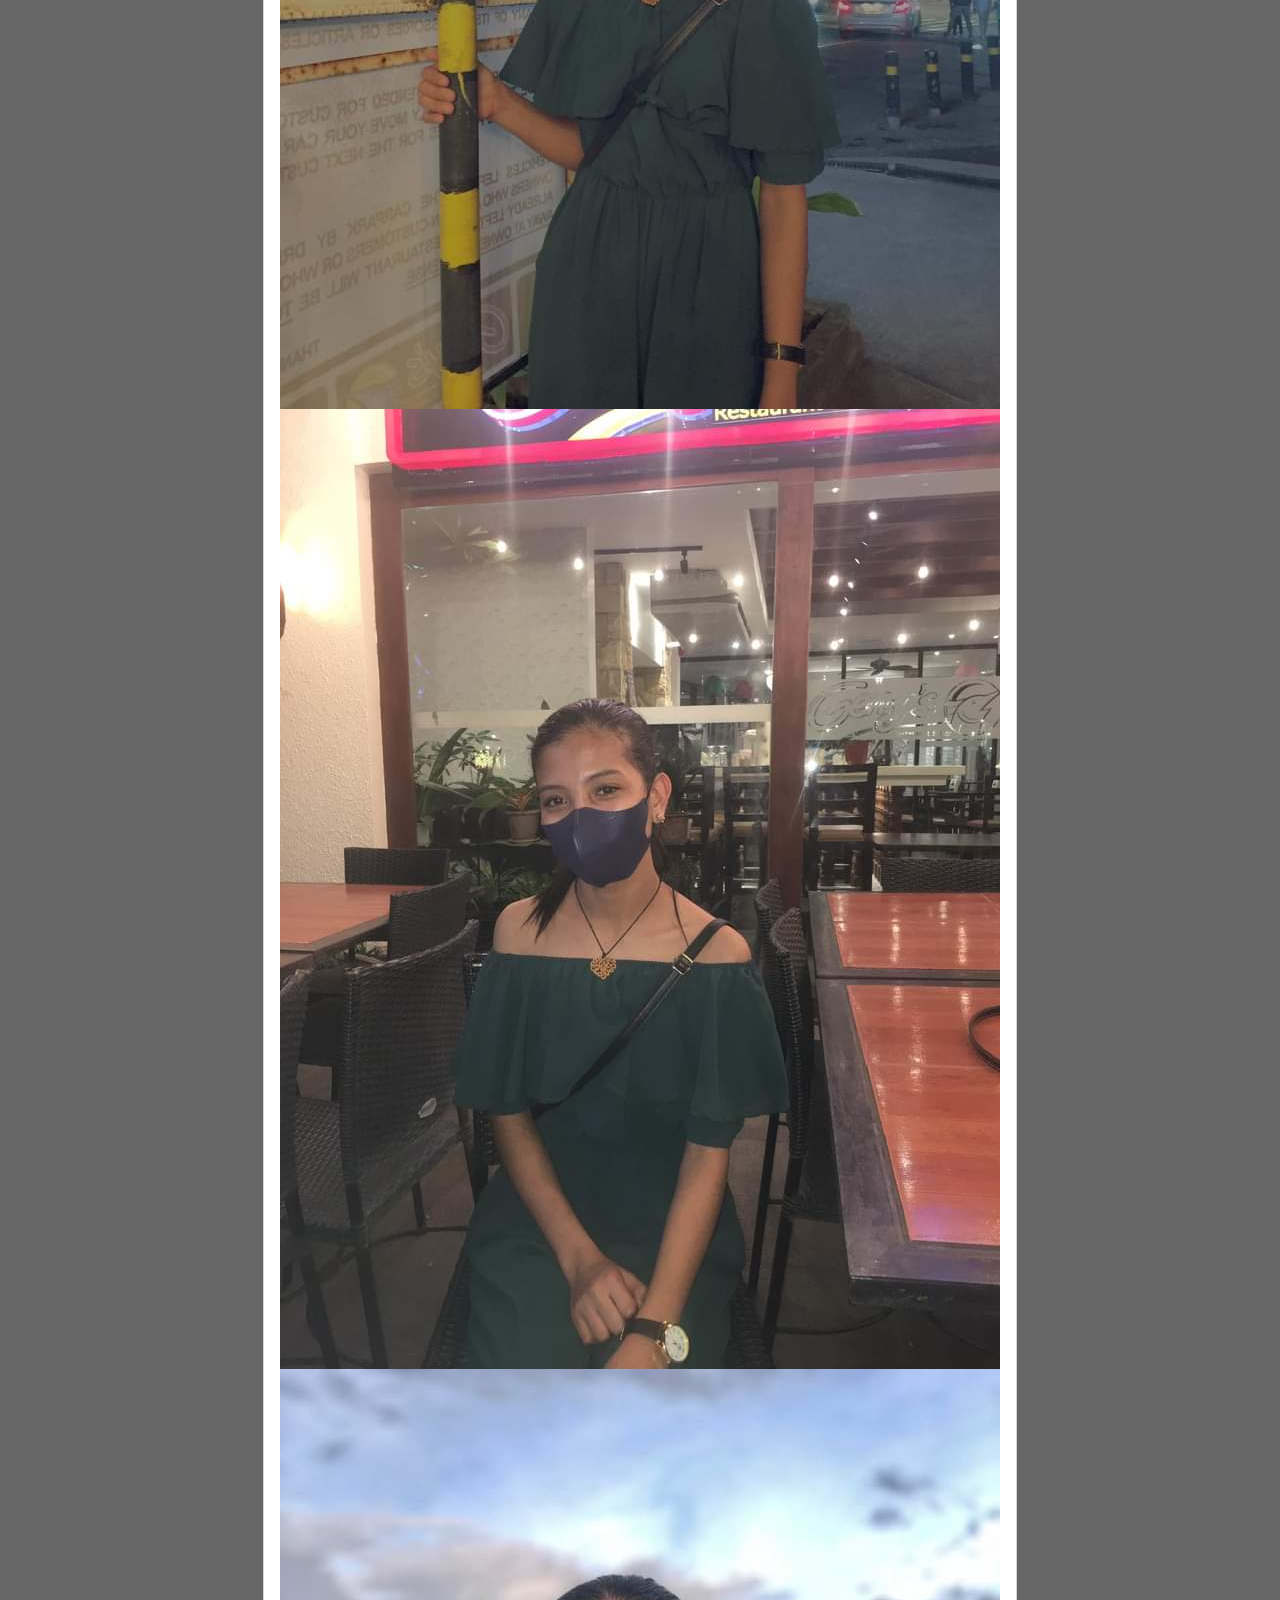
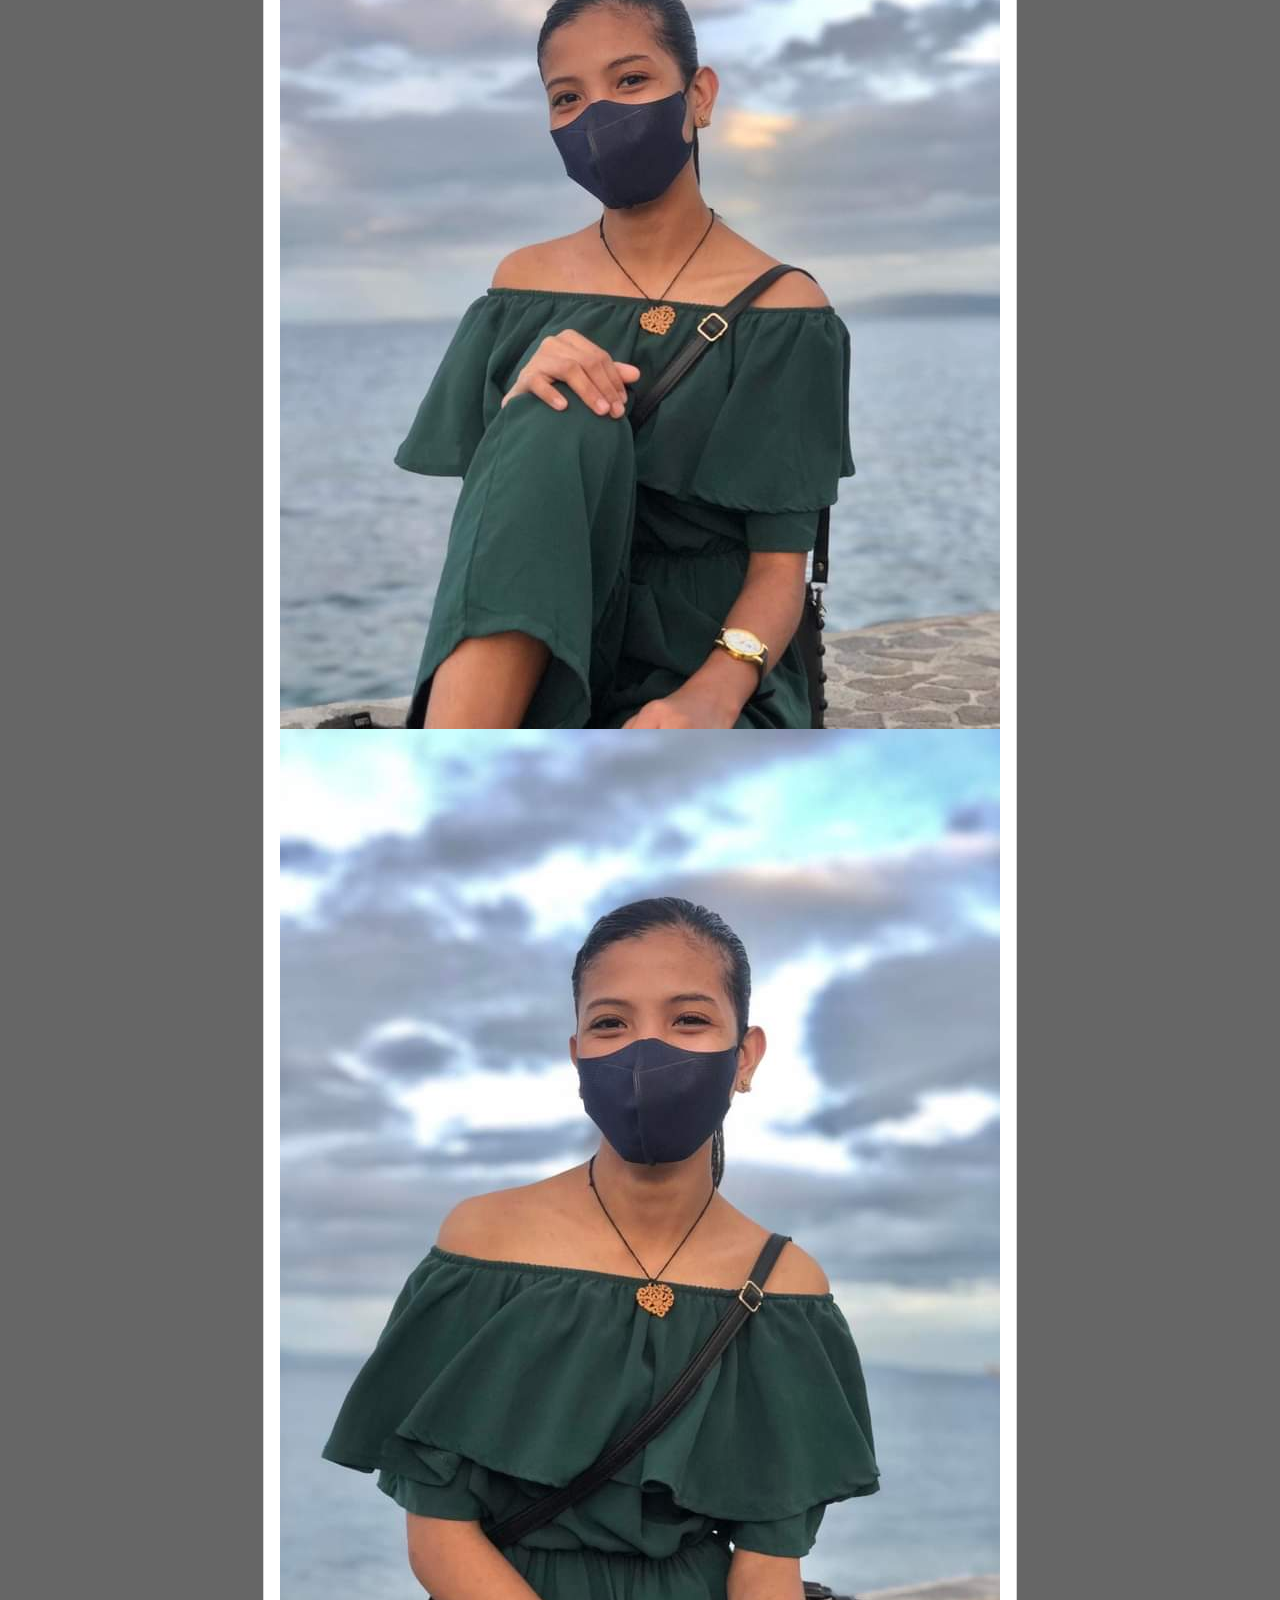
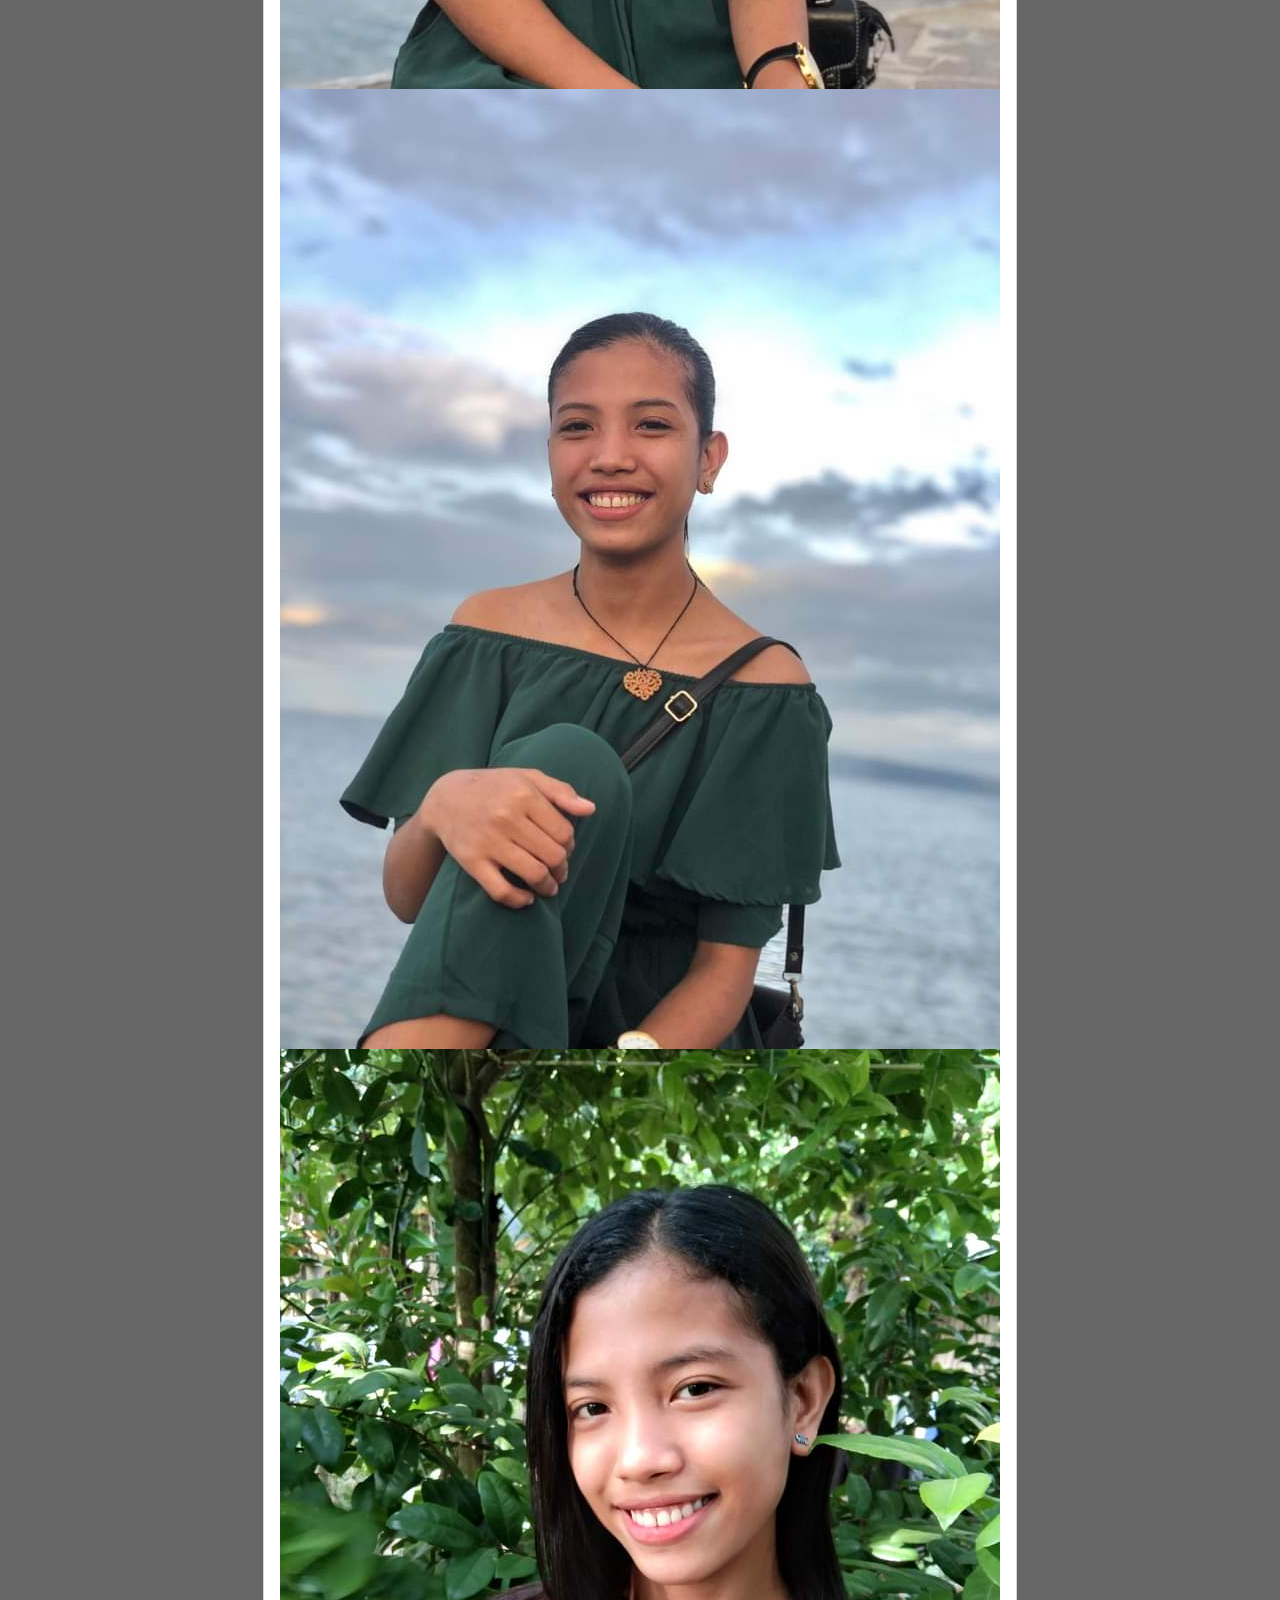
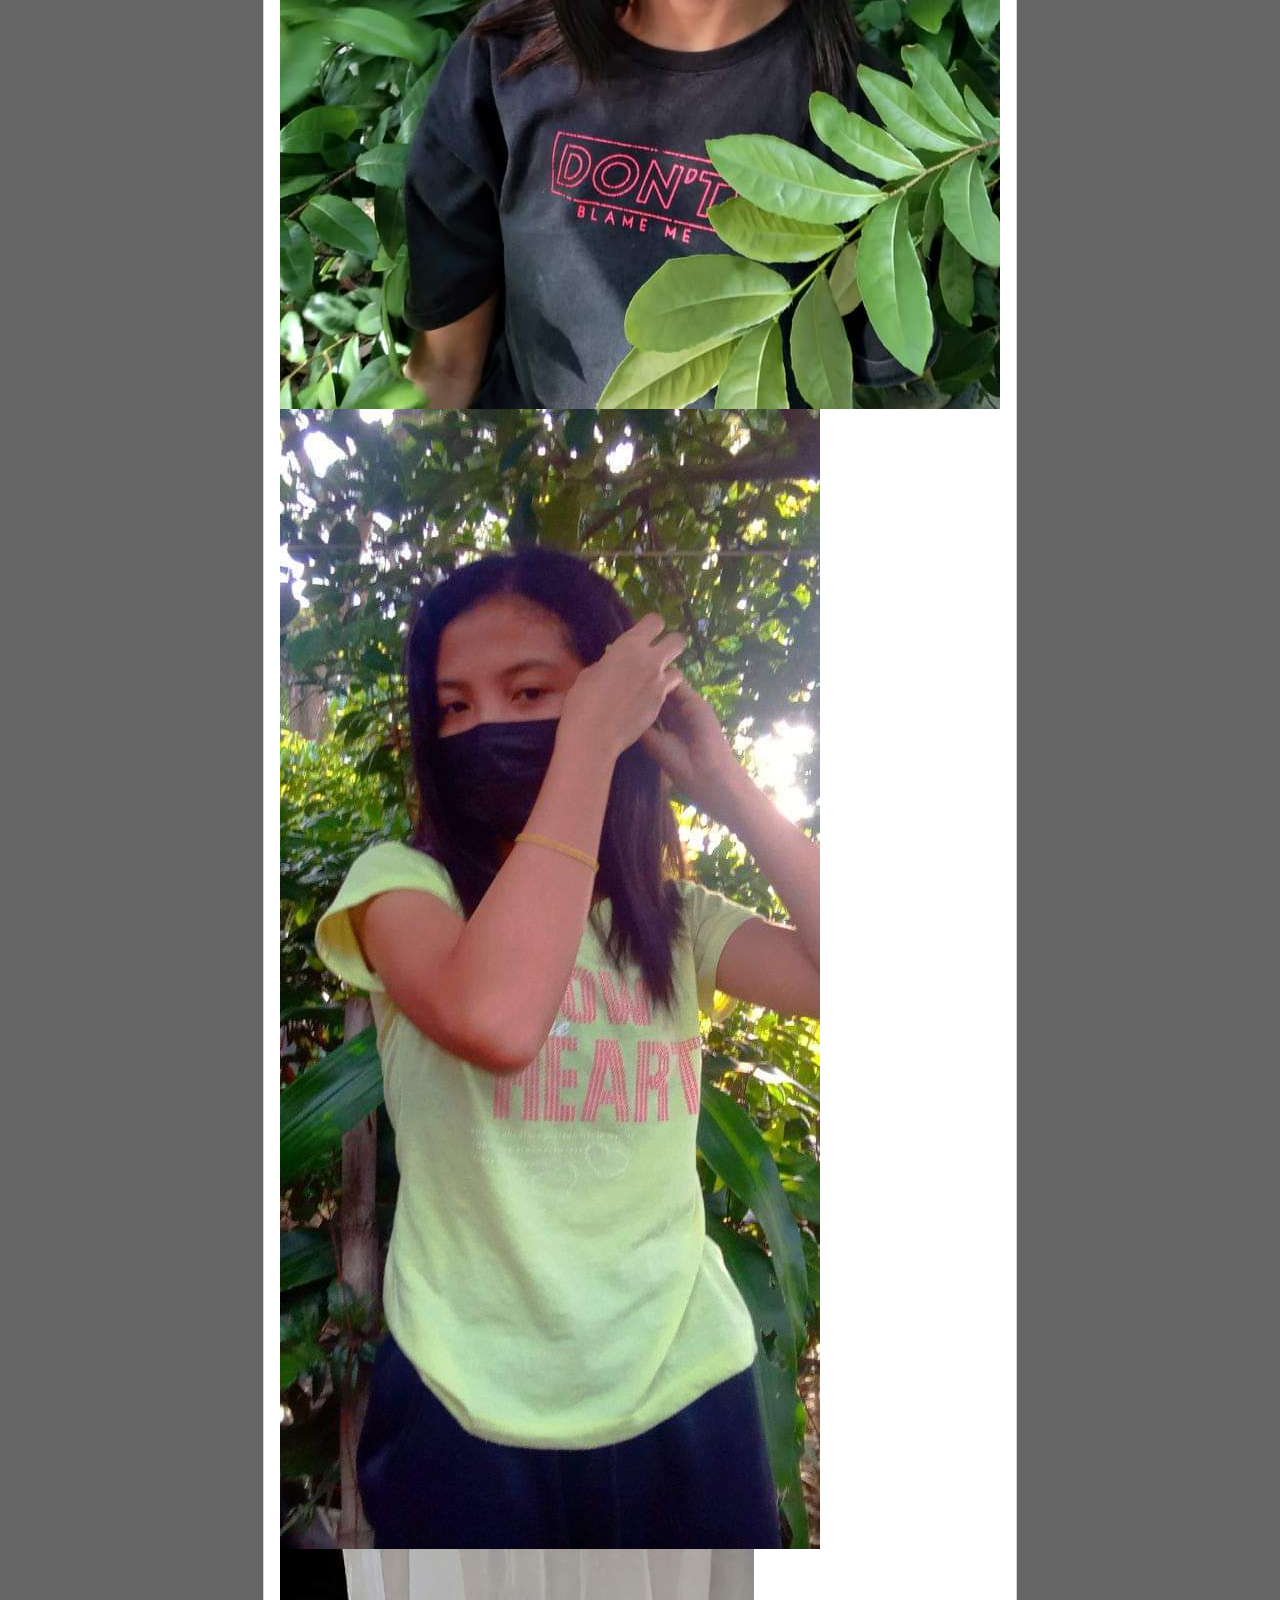
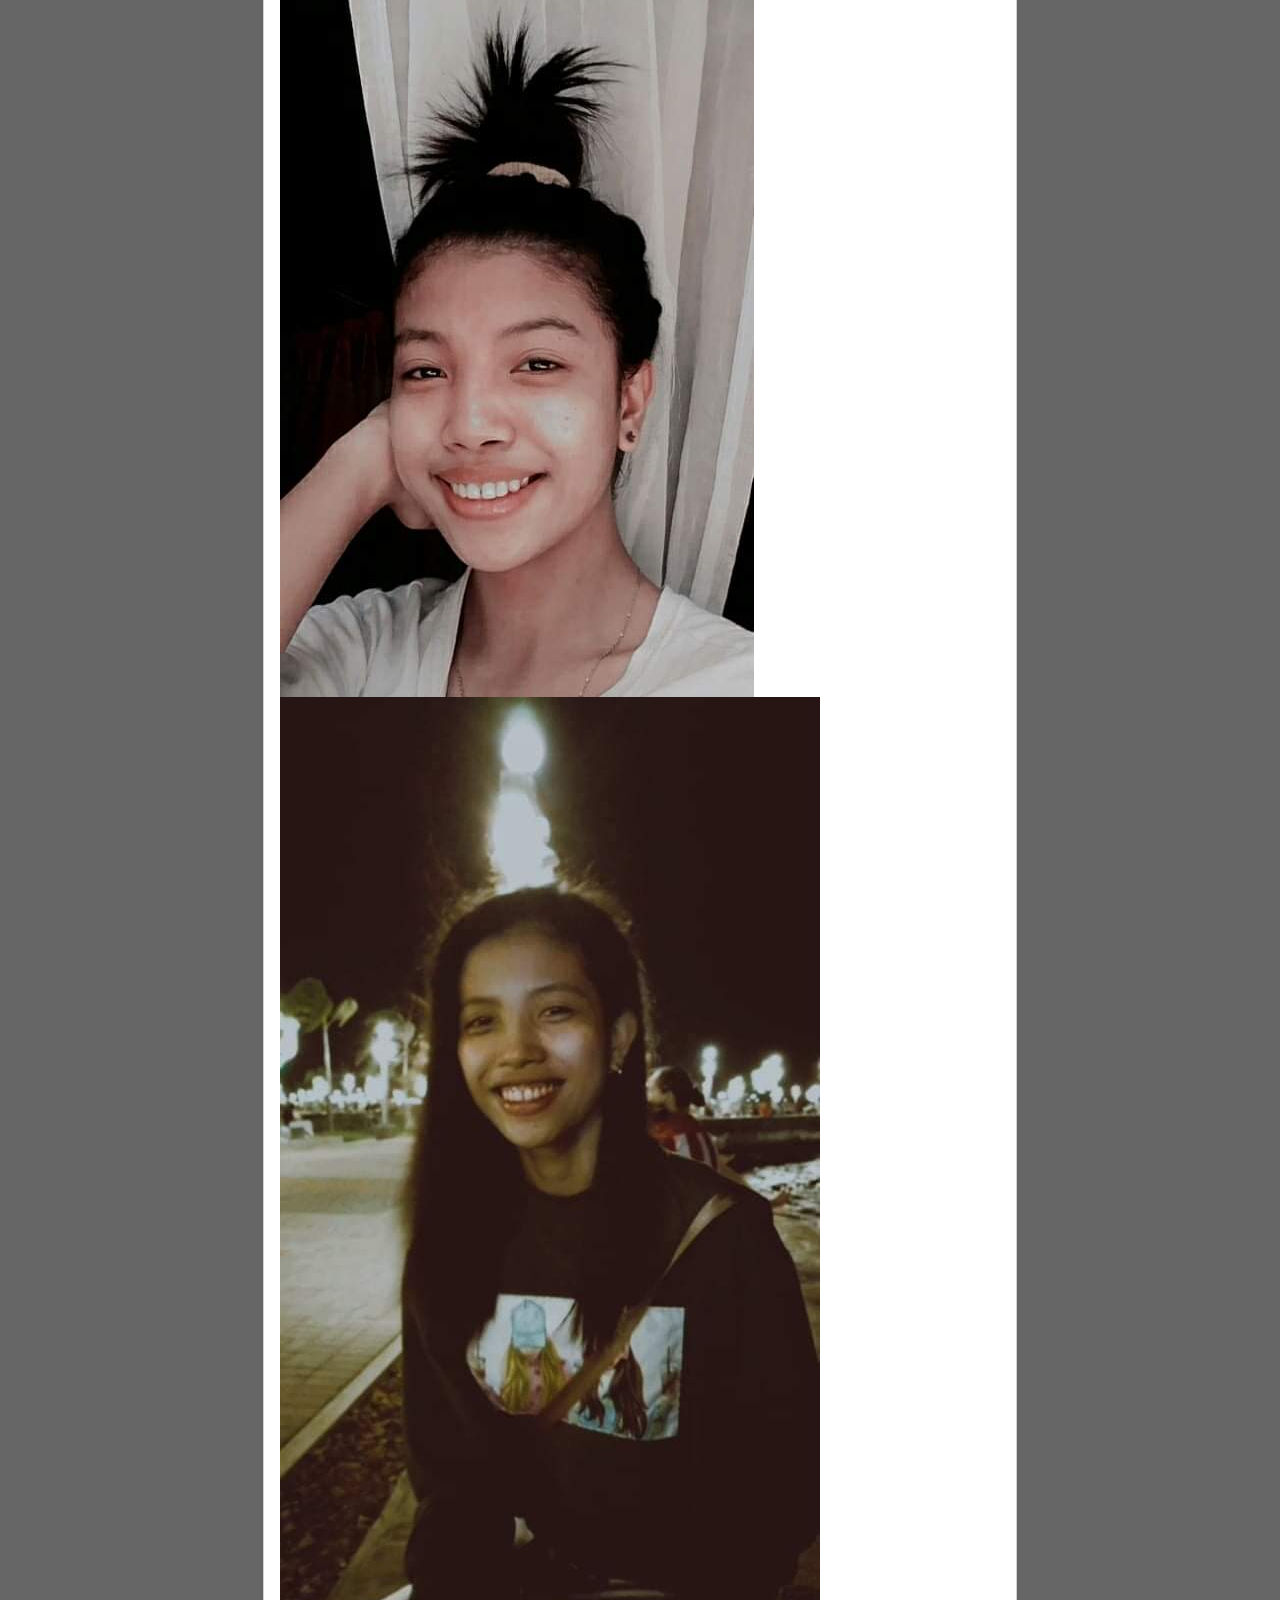
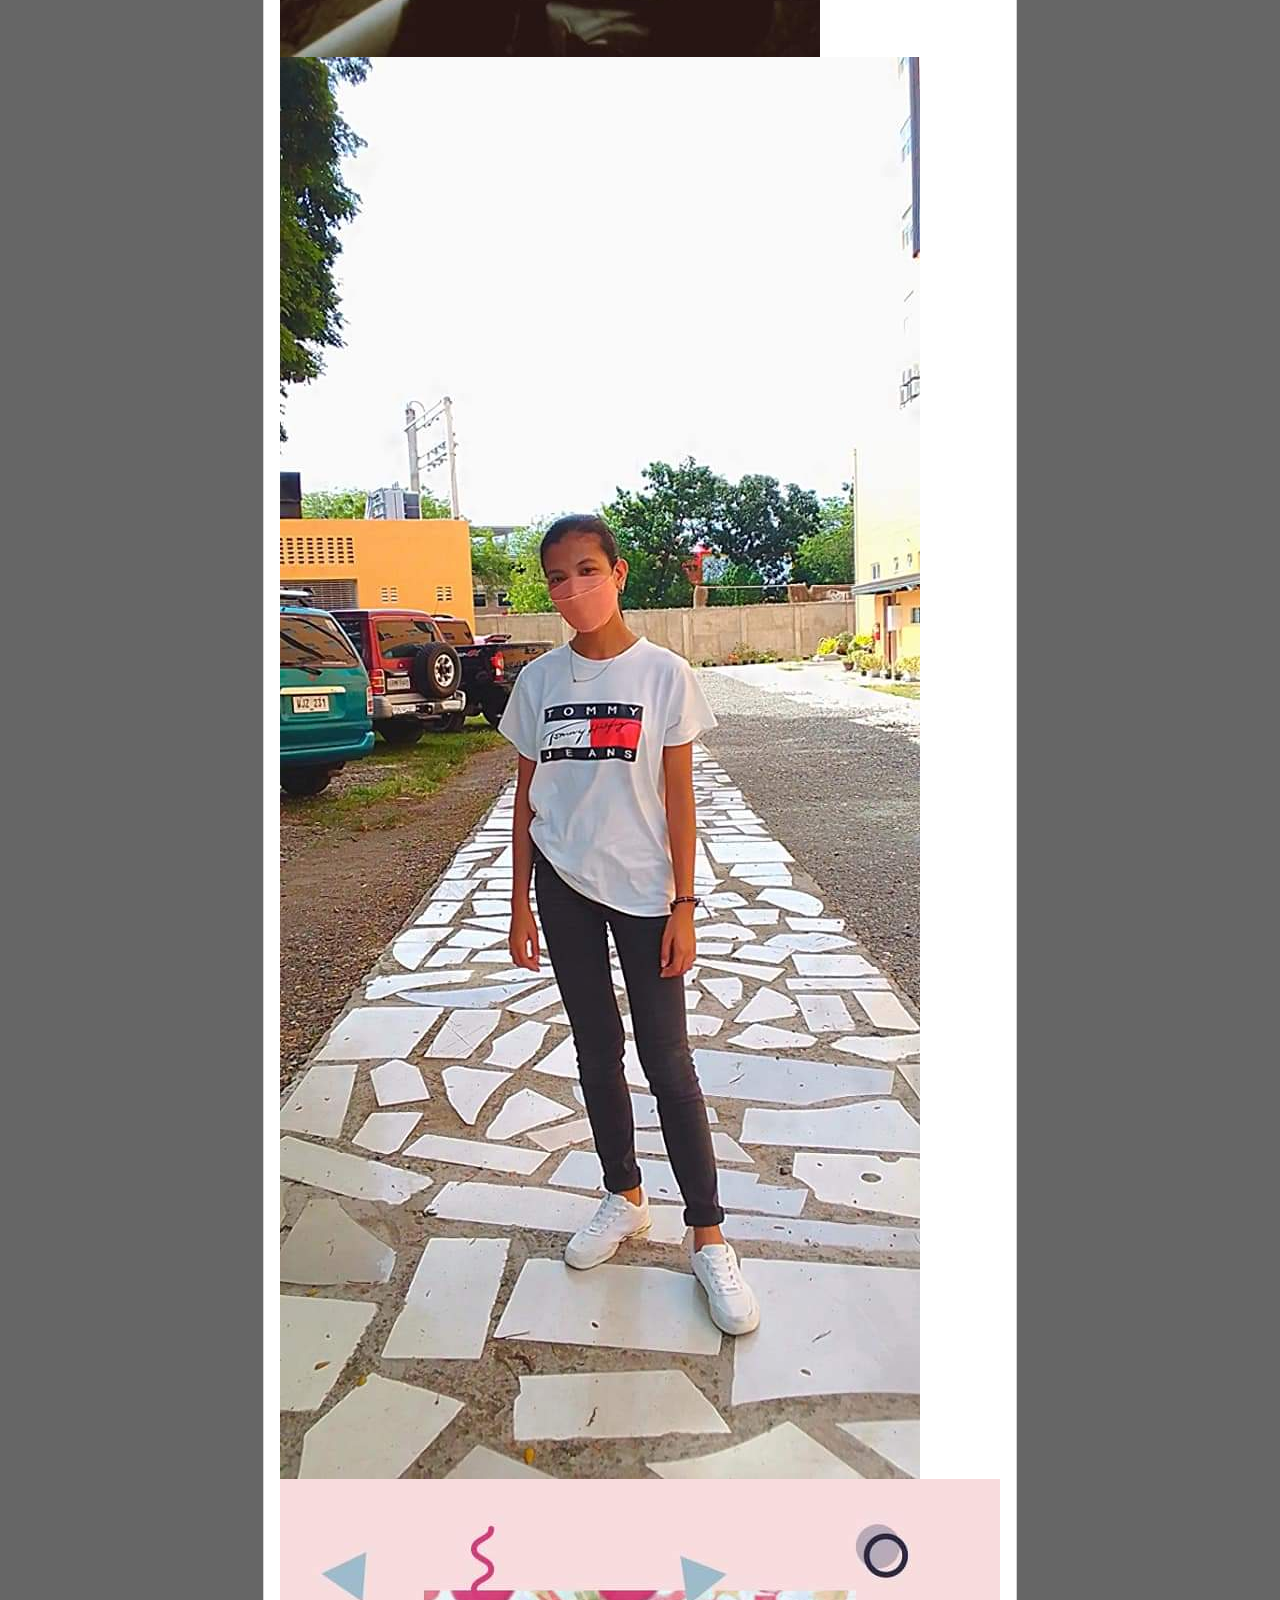
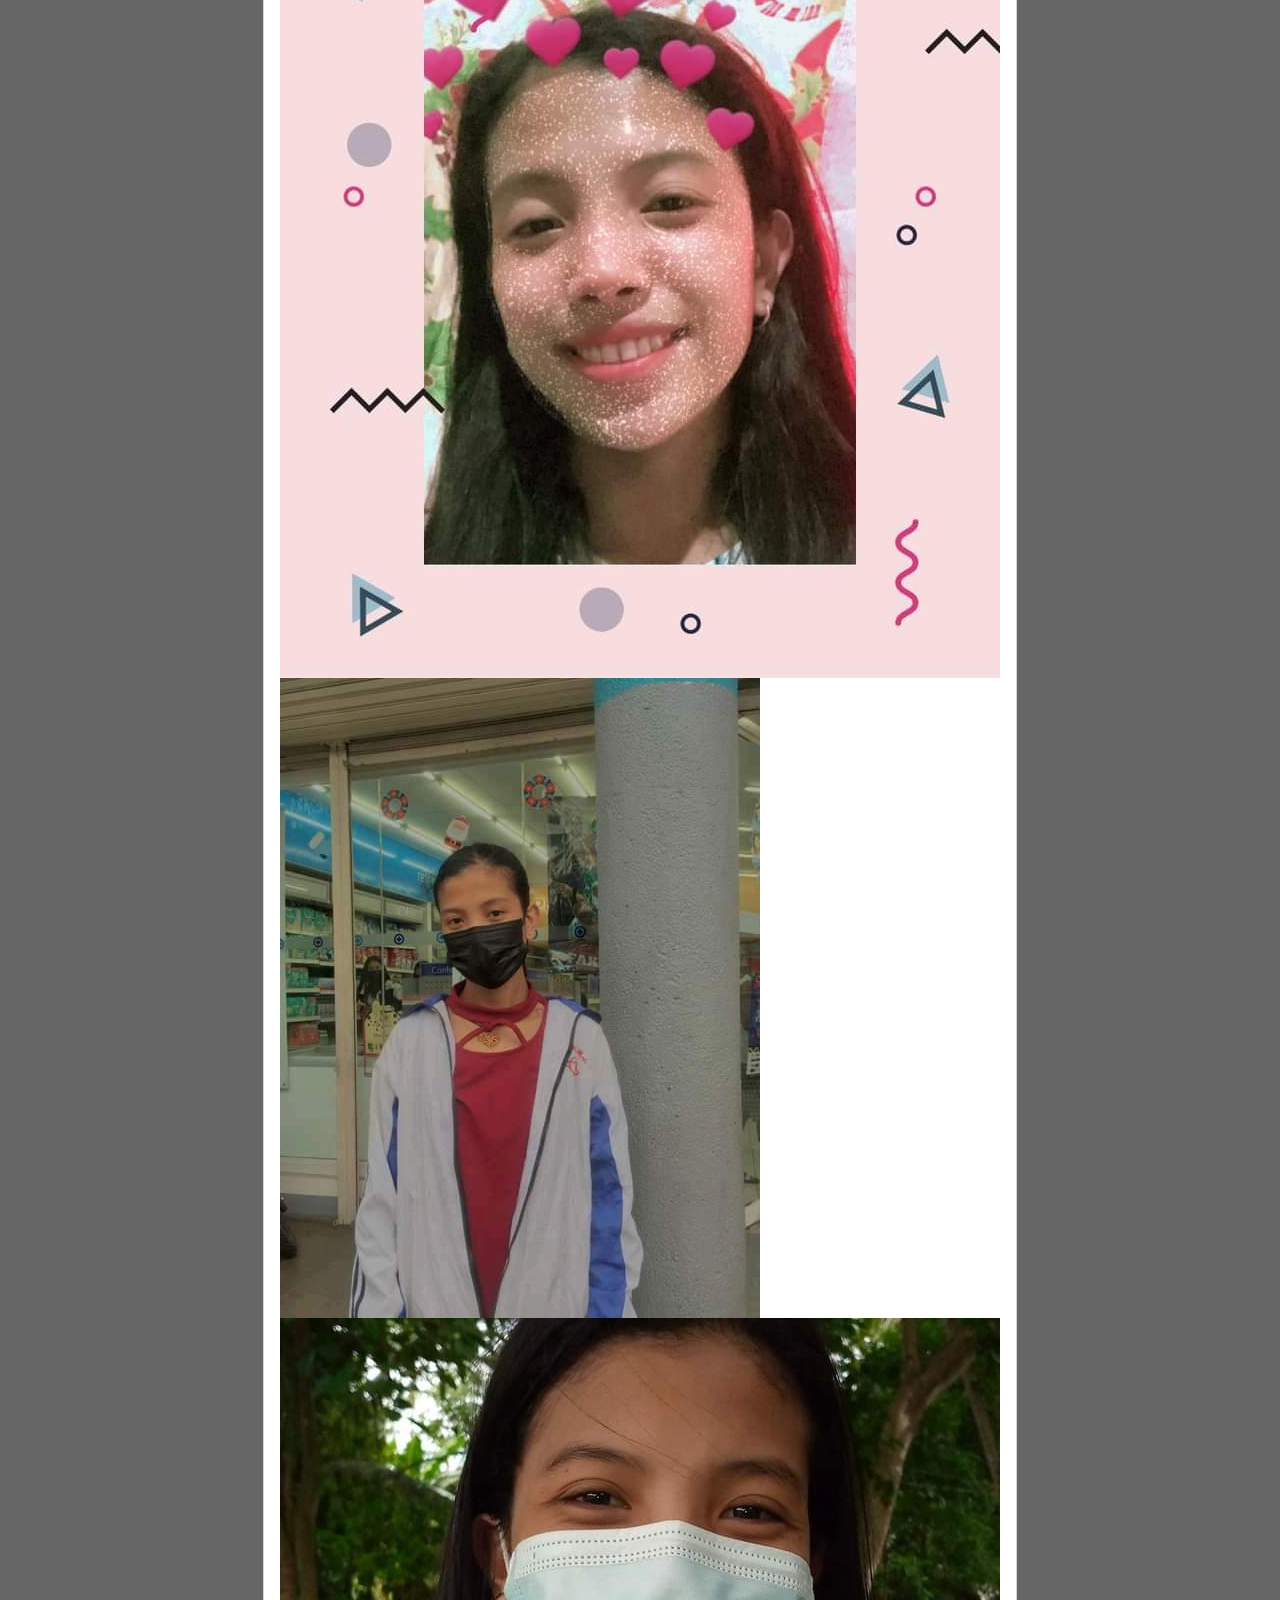
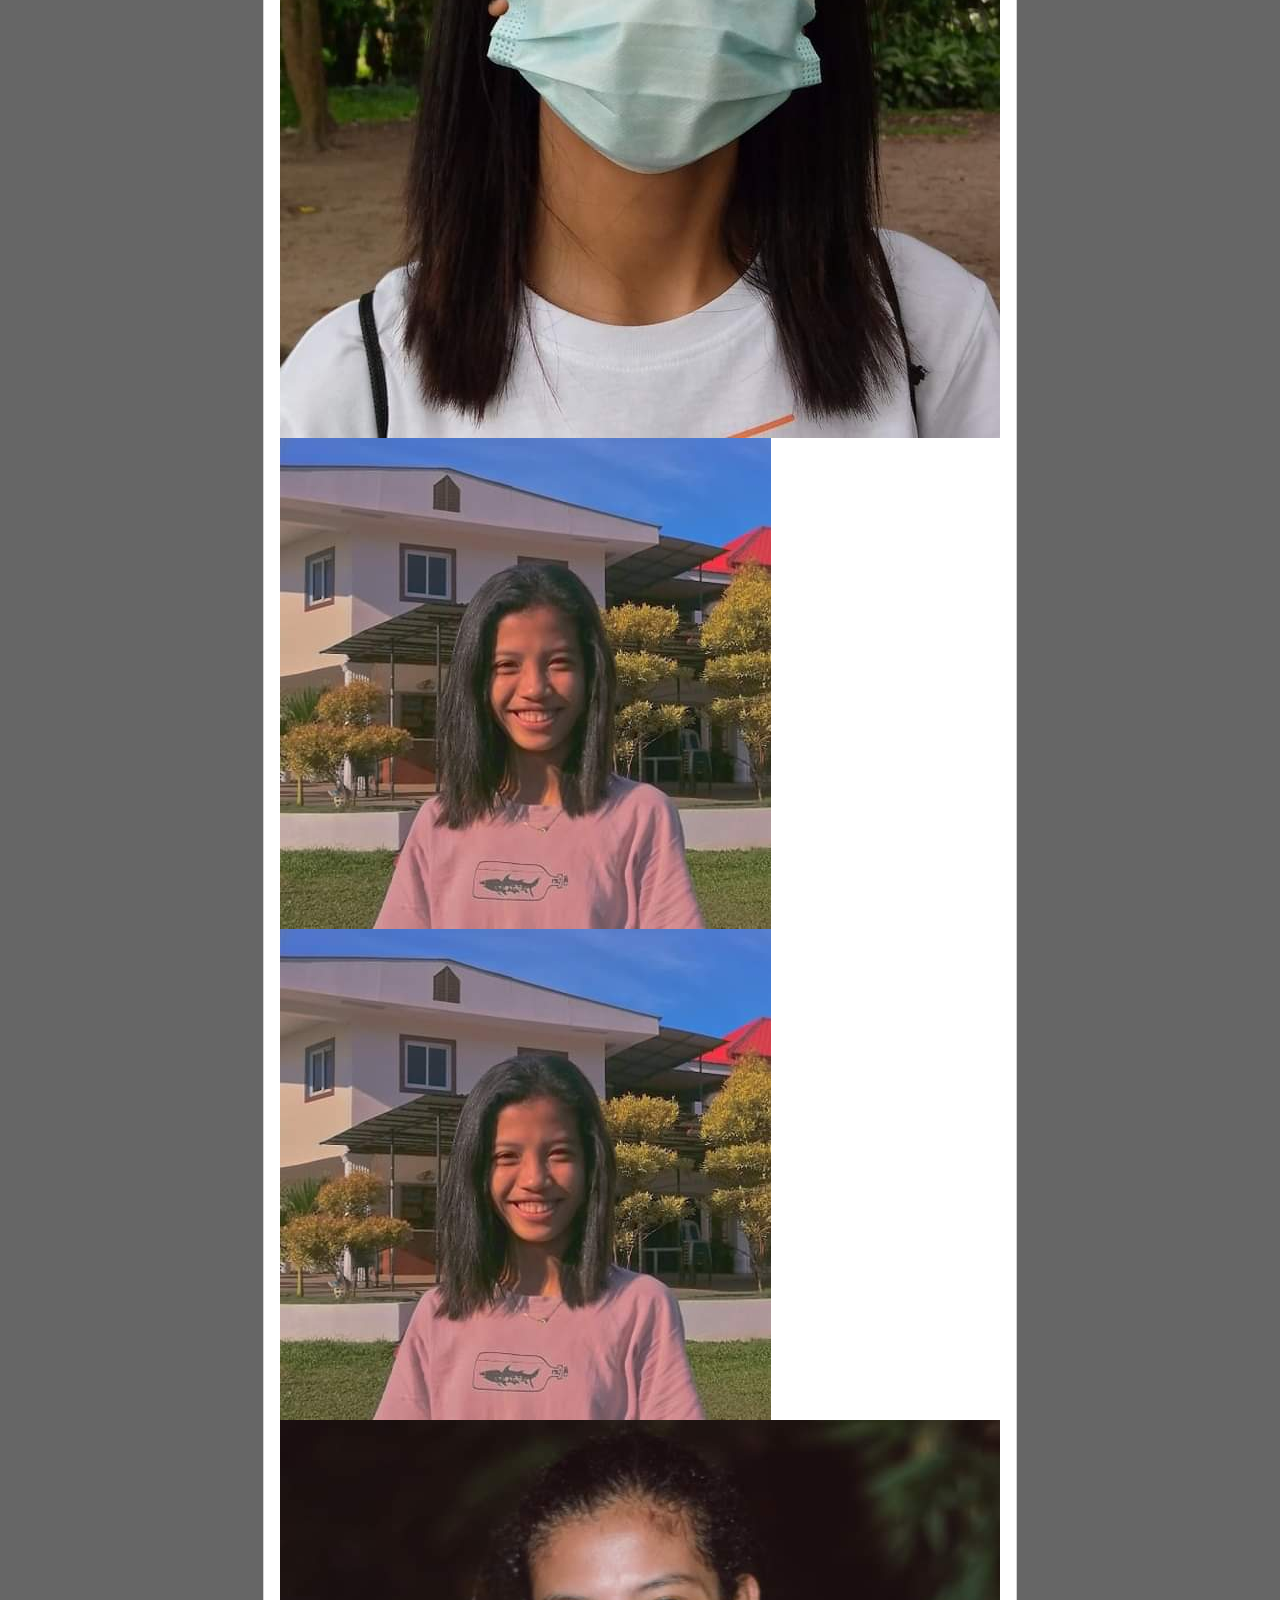
==== commit 3bd924b0: "Add files via upload" ====
--- a/index.html
+++ b/index.html
@@ -94,9 +94,7 @@
 					    <div class="col-md-8">
 					      <div class="card-body">
 					        <h5 class="card-title">My Gallery</h5>
-					        <div class="image">
-          <img src="P1.jpg">
-        </div>
+					        
 
         <div class="image">
           <img src="P1.jpg">
